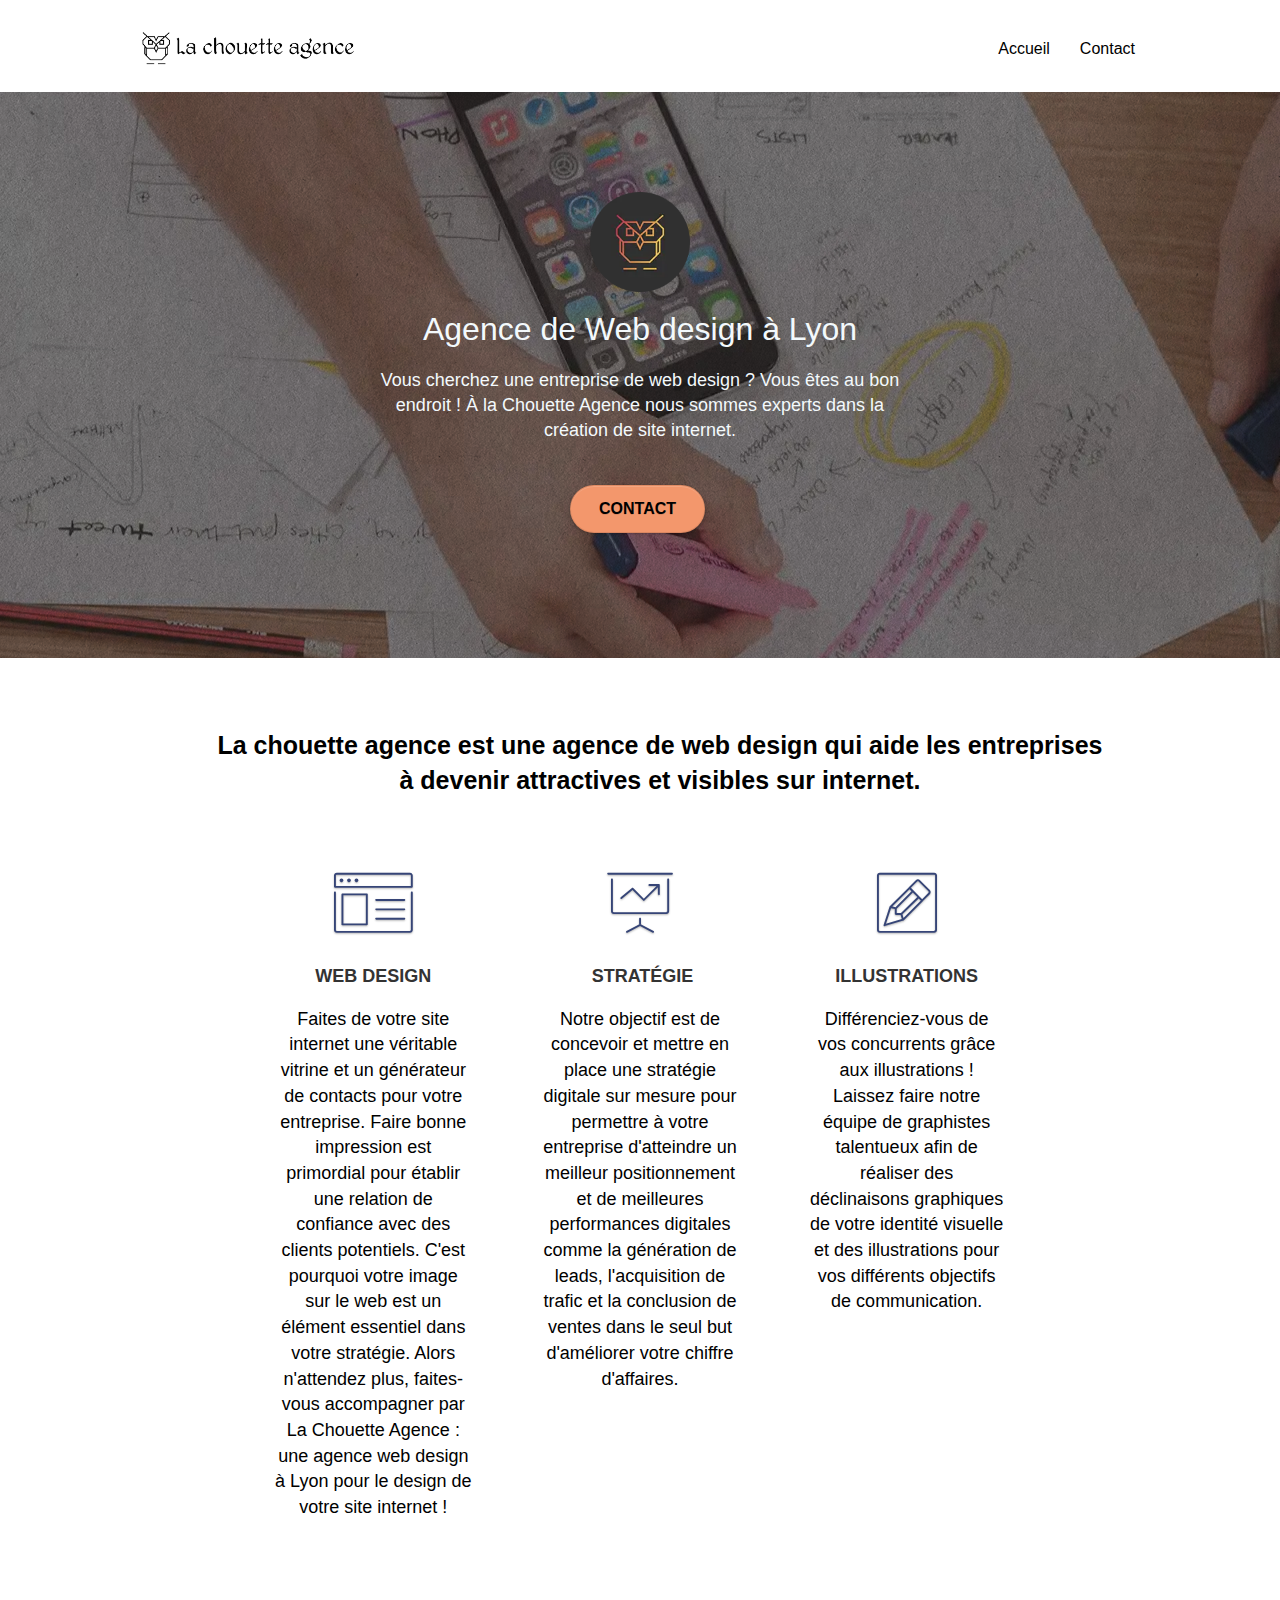
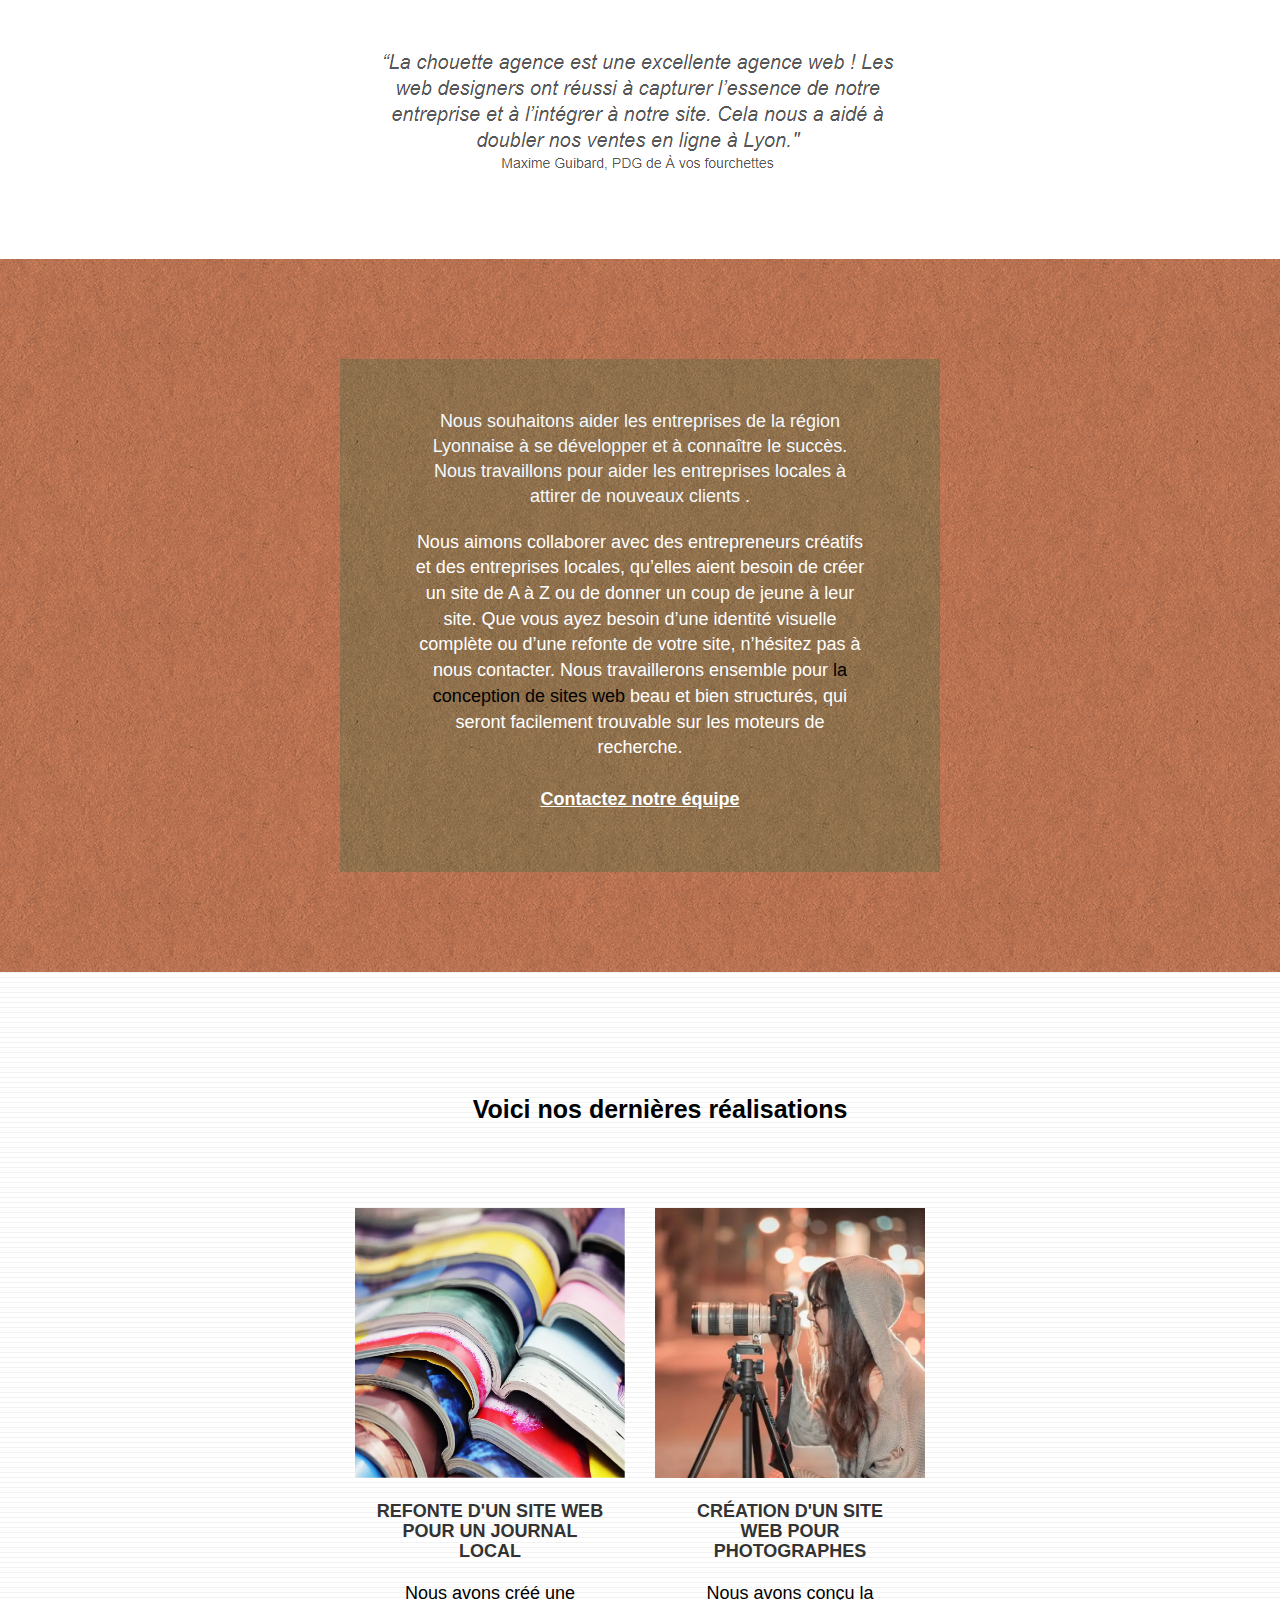
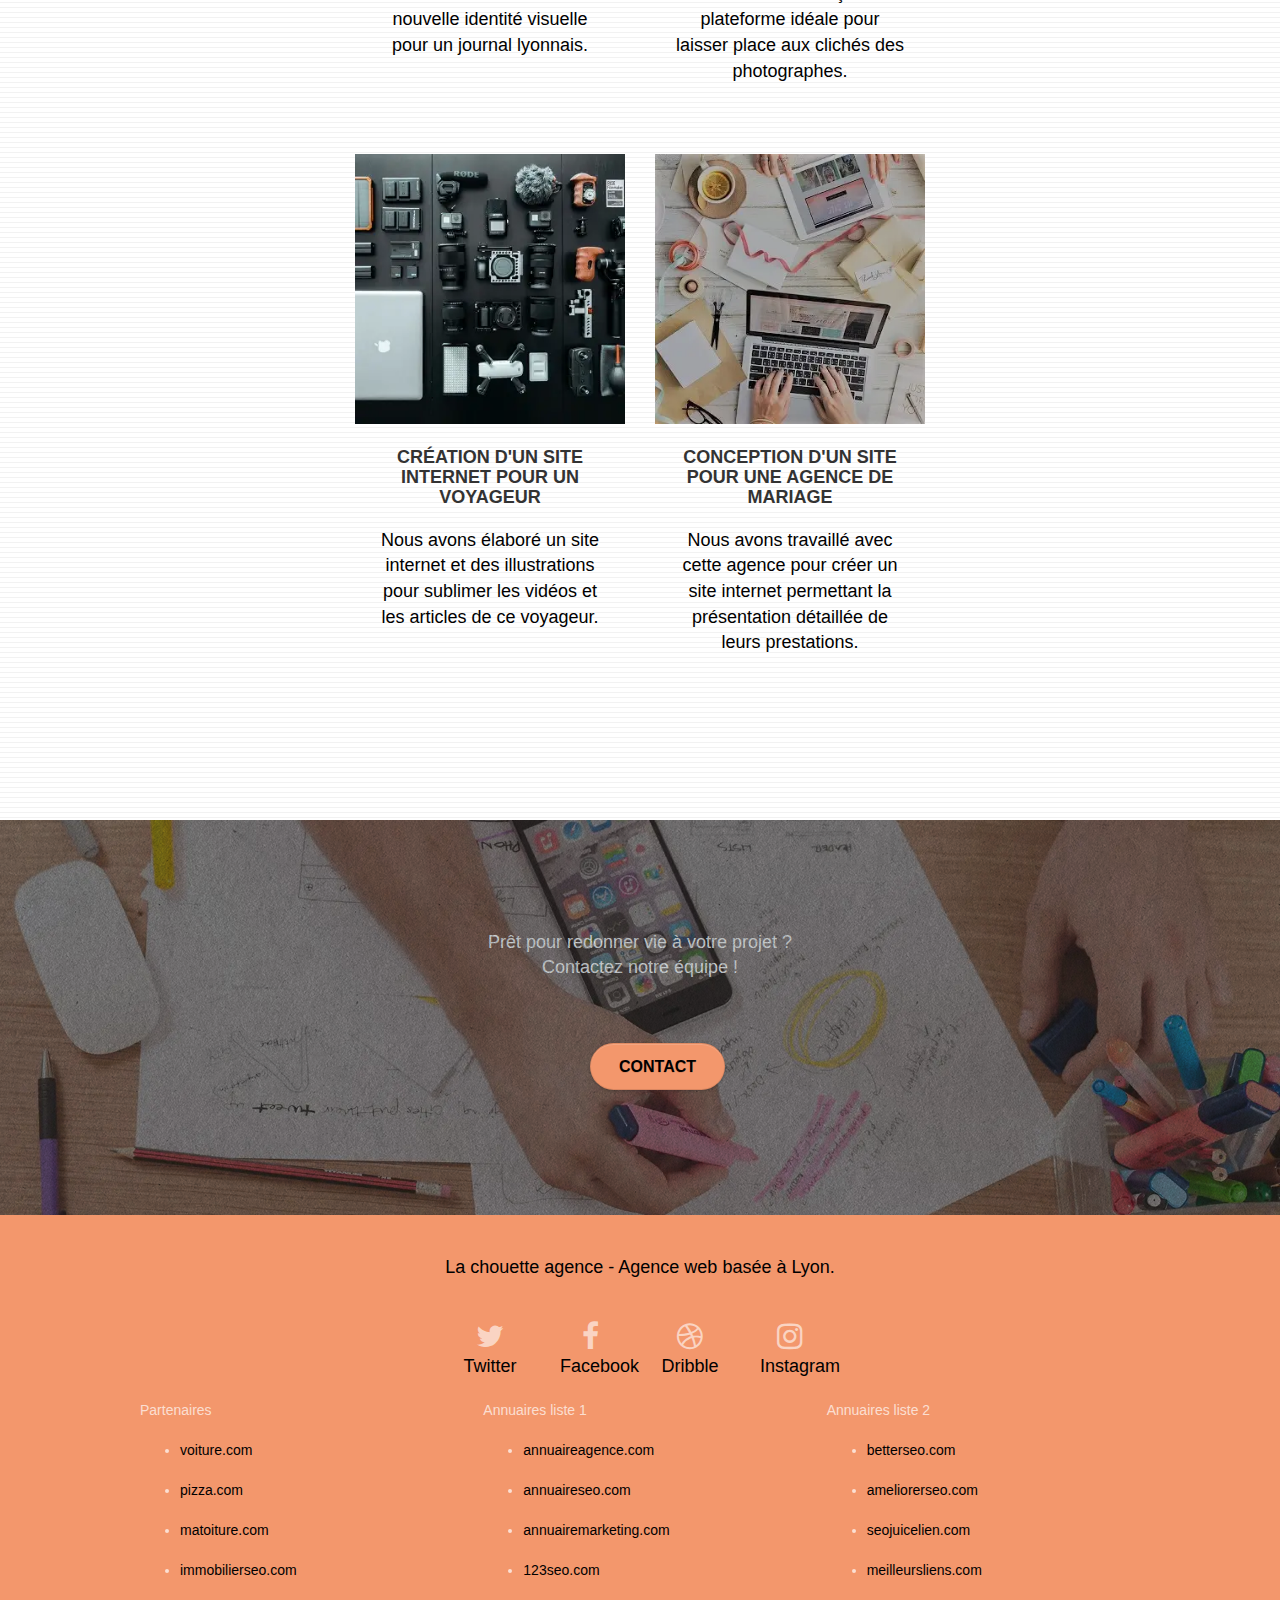
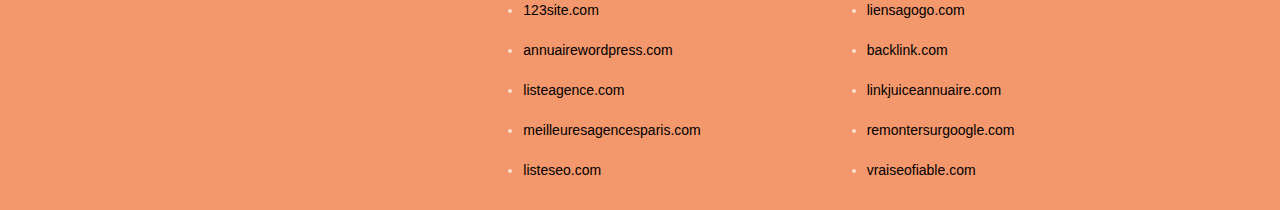
==== index.html @ 29c1f905 "changt attribut script" ====
<!doctype html>
<html lang="fr">
<head>
    <meta charset="utf-8">
    <meta name="keywords" content="seo, google, site web, site internet, agence design paris, agence design, agence design,agence design,agence design,agence design,agence design,agence design,agence design,agence design">
    <meta name="robots" content="index, follow"/>
    <meta name="viewport" content="width=device-width, initial-scale=1.0, viewport-fit=cover">
    <link rel="shortcut icon" type="image/png" href="favicon.jpg">
    
	<link rel="stylesheet" type="text/css" href="./css/bootstrap.min.css">
	<link rel="stylesheet" type="text/css" href="style.css">
	<link rel="stylesheet" type="text/css" href="./css/font-awesome.min.css">
	<link rel="stylesheet" type="text/css" href="./css/et-line.min.css">
	
    

	
	<script async src="./js/blocs.js"></script>
	<script async src="./js/jquery.touchSwipe.js" defer></script>
	

    <title>Entreprise web design Lyon : création de site internet et de stratégie digitale</title>
	<meta name="description" content="Agence web design à Lyon spécialiste de la création de site internet et de la stratégie digitale">

    
<!-- Analytics -->
 
<!-- Analytics END -->
    
</head>
<body>
<!-- Principal conteneur -->
<div class="page-container">
    
<!-- bloc-0 -->
<div class="bloc bgc-white l-bloc " id="bloc-0">
	<div class="container bloc-sm">

		<nav class="navbar row">
			<div class="navbar-header">
				
				<a class="navbar-brand" href="index.html"><img src="img/la-chouette-agence.webp" alt="paris web design logo agence web meilleure agence" height="40" /></a>
				
				<button id="nav-toggle" type="button" class="ui-navbar-toggle navbar-toggle" data-toggle="collapse" data-target=".navbar-1">
					<span class="sr-only">Toggle navigation</span><span class="icon-bar"></span><span class="icon-bar"></span><span class="icon-bar"></span>
				</button>
			</div>
			<div class="collapse navbar-collapse navbar-1 special-dropdown-nav">
				<ul class="site-navigation nav navbar-nav">
					<li>
						<a href="index.html">Accueil</a>
					</li>
					<li>
					</li>
					<li>
						<a href="page2.html">Contact</a>
					</li>
				</ul>
			</div>
		</nav>
	</div>
</div>
<!-- bloc-0 END -->

<!-- bloc-1-presentation -->
<div class="bloc bgc-dark-slate-blue bg-banniere d-bloc bg-t-edge bloc-bg-texture texture-paper b-parallax" id="bloc-1-hero">
	<div class="container bloc-lg">
		<div class="row tight-width-whitespace">
			<div class="col-sm-12">
				<img src="img/logo.webp" class="center-block image-resize-mode" width="100" alt="La chouette agence, agence web paris, création logo paris" />
				<h1 class="text-center hero-bloc-text tc-white ">
					Agence de Web design à Lyon
				</h1>
				<h2 class="mg-md text-center tc-white">Vous cherchez une entreprise de web design ? Vous êtes au bon endroit ! À la Chouette Agence nous sommes experts dans la création de site internet.</h2>
				<div class="text-center">
					<a href="page2.html" class="btn btn-lg btn-clean btn-rd cta-hero btn-atomic-tangerine" id="cta-hero">Contact</a>
				</div>
			</div>
		</div>
	</div>
</div>
<!-- bloc-1-presentation END -->

<!-- bloc-2-services -->
<div class="bloc bgc-white l-bloc" id="bloc-2-services">
	<div class="container bloc-md">
		<div class="row">
			<div class="col-sm-12 text-center">
				<p class="row-text-center">
					La chouette agence est une agence de web design qui aide les entreprises <br> à devenir attractives et visibles sur internet.</br>
				</p>
			</div>
		</div>
		<div class="row voffset-lg med-width-whitespace">
			<div class="col-sm-4">
				<div class="text-center">
					<span class="et-icon-browser sm-shadow icon-dark-slate-blue icons icon-lg"></span>
				</div>
				<h3 class="mg-md text-center">
					Web design
				</h3>
				<p class="text-center ">
					Faites de votre site internet une véritable vitrine et un générateur de contacts pour votre entreprise. Faire bonne impression est primordial pour établir une relation de confiance avec des clients potentiels. C'est pourquoi votre image sur le web est un élément essentiel dans votre stratégie. Alors n'attendez plus, faites-vous accompagner par La Chouette Agence : une agence web design à Lyon pour le design de votre site internet !
				</p>
			</div>
			<div class="col-sm-4">
				<div class="text-center">
					<span class="et-icon-presentation sm-shadow icon-dark-slate-blue icons icon-lg"></span>
				</div>
				<h3 class="mg-md text-center">
					&nbsp;Stratégie
				</h3>
				<p class="text-center ">
				Notre objectif est de concevoir et mettre en place une stratégie digitale sur mesure pour permettre à votre entreprise d'atteindre un meilleur positionnement et de meilleures performances digitales  comme la génération de leads, l'acquisition de trafic et la conclusion de ventes dans le seul but d'améliorer votre chiffre d'affaires.<br>
				</p>
			</div>
			<div class="col-sm-4">
				<div class="text-center">
					<span class="et-icon-edit sm-shadow icon-dark-slate-blue icons icon-lg"></span>
				</div>
				<h3 class="mg-md text-center">
					Illustrations
				</h3>
				<p class="text-center ">
					Différenciez-vous de vos concurrents grâce aux illustrations ! Laissez faire notre équipe de graphistes talentueux afin de réaliser des déclinaisons graphiques de votre identité visuelle et des illustrations pour vos différents objectifs de communication.
				</p>
			</div>
		</div>
		<div class="row voffset-lg voffset">
			<div class="col-xs-12 col-md-8 col-md-offset-2 text-center">
				<img alt="agence web, agence web paris, web design paris, stratégie web" src="img/citation.png" />

			</div>
		</div>
	</div>
</div>
<!-- bloc-2-services END -->

<!-- bloc-3-what-i-do -->
<div class="bloc tc-white bgc-atomic-tangerine bg-presentation d-bloc bloc-bg-texture texture-paper b-parallax" id="bloc-3-what-i-do">
	<div class="container bloc-lg">
		<div class="row tight-width-whitespace black-background">
			<div class="col-sm-12">
				<h2 class="mg-md text-center tc-white">
					Nous souhaitons aider les entreprises de la région Lyonnaise à se développer et à connaître le succès. Nous travaillons pour aider les entreprises locales à attirer de nouveaux clients .<br>
				</h2>
				<p class="text-center white">
					Nous aimons collaborer avec des entrepreneurs créatifs et des entreprises locales, qu’elles aient besoin de créer un site de A à Z ou de donner un coup de jeune à leur site. Que vous ayez besoin d’une identité visuelle complète ou d’une refonte de votre site, n’hésitez pas à nous contacter. Nous travaillerons ensemble pour <a href="https://fr.wikipedia.org/wiki/Conception_de_site_web">la conception de sites web</a> beau et bien structurés, qui seront facilement trouvable sur les moteurs de recherche. <br><br><a class="ltc-white bold-link" href="page2.html">Contactez notre équipe</a><br>
				</p>
			</div>
		</div>
	</div>
</div>
<!-- bloc-3-what-i-do END -->

<!-- bloc-4-portfolio -->
<div class="bloc bgc-white bg-lines-h2-bg bg-repeat l-bloc" id="bloc-4-portfolio">
	<div class="container bloc-lg">
		<div class="row">
			<div class="col-sm-12 text-center">
				
				<p class="row-text-center">
					Voici nos dernières réalisations
				</p>
			</div>
		</div>
		<div class="row tight-width-whitespace portfolio-row">
			<div class="col-sm-6">
				<a href="#" data-lightbox="img/1.webp" data-gallery-id="gallery-1" data-caption="Refonte d'un site web pour un journal local" data-frame="snapshot-lb"><img src="img/1.webp" alt="paris web design logo agence web meilleure agence et refonte site web journal" class="img-responsive portfolio-thumb" /></a>
				<h3 class="mg-md text-center">
					Refonte d'un site web pour un journal local
				</h3>
				<p class="text-center">
					Nous avons créé une nouvelle identité visuelle pour un journal lyonnais.
				</p>
			</div>
			<div class="col-sm-6">
				<a href="#" data-lightbox="img/2.webp" data-gallery-id="gallery-1" data-caption="Création d'un site web pour photographes" data-frame="snapshot-lb"><img src="img/2.webp" class="img-responsive portfolio-thumb" alt="paris web design logo agence web meilleure agence, Création d'un site web pour photographes" /></a>
				<h3 class="mg-md text-center">
					Création d'un site web pour photographes
				</h3>
				<p class="text-center">
					Nous avons conçu la plateforme idéale pour laisser place aux clichés des photographes.
				</p>
			</div>
		</div>
		<div class="row tight-width-whitespace portfolio-row">
			<div class="col-sm-6">
				<a href="#" data-lightbox="img/3.webp" data-gallery-id="gallery-1" data-caption="Création d'un site internet pour un voyageur" data-frame="snapshot-lb"><img src="img/3.webp" class="img-responsive portfolio-thumb" alt="paris web design logo agence web meilleure agence, Création d'un site web pour voyageur"/></a>
				<h3 class="mg-md text-center">
					Création d'un site internet pour un voyageur
				</h3>
				<p class="text-center">
					Nous avons élaboré un site internet et des illustrations pour sublimer les vidéos et les articles de ce voyageur.
				</p>
			</div>
			<div class="col-sm-6">
				<a href="#" data-lightbox="img/4.webp" data-gallery-id="gallery-1" data-caption="Conception d'un site pour une agence de mariage" data-frame="snapshot-lb"><img src="img/4.webp" class="img-responsive portfolio-thumb" alt="paris web design logo agence web meilleure agence, Création d'un site web pour agence de mariage" /></a>
				<h3 class="mg-md text-center">
					Conception d'un site pour une agence de mariage
				</h3>
				<p class="text-center">
					Nous avons travaillé avec cette agence pour créer un site internet permettant la présentation détaillée de leurs prestations.
				</p>
			</div>
		</div>
	</div>
</div>
<!-- bloc-4-portfolio END -->

<!-- bloc-5-cta -->
<div class="bloc bgc-dark-slate-blue bg-banniere d-bloc bloc-bg-texture texture-paper" id="bloc-5-cta">
	<div class="container bloc-lg">
		<div class="row">
			<h2 class="mg-md text-center tc-white">
				Prêt pour redonner vie à votre projet ?<br>Contactez notre équipe !
			</h2>
			<div class="col-sm-12 text-center">
				<a href="page2.html" class="btn btn-atomic-tangerine btn-clean btn-rd btn-lg cta-hero">Contact</a>
			</div>
		</div>
	</div>
</div>
<!-- bloc-5-cta END -->

<!-- Footer - bloc-8 -->
<div class="bloc bgc-atomic-tangerine d-bloc" id="bloc-8">
	<div class="container bloc-sm">
		<div class="row">
			<div class="col-sm-12">
				<p class="text-center">
					La chouette agence - Agence web basée à Lyon.<br>
				</p>
				<div class="row row-no-gutters social">
					<div class="col-sm-3">
						<div class="text-center">
							<a class="social" href="https://twitter.com/?lang=fr"><span class="fa fa-twitter icon-md"></span>Twitter</a>
						</div>
					</div>
					<div class="col-sm-3">
						<div class="text-center">
							<a class="social" style="color:#F3976C;" href="https://www.facebook.com/"><span class="fa fa-facebook icon-md"></span>Facebook</a>
						</div>
					</div>
					<div class="col-sm-3">
						<div class="text-center">
							<a class="social" style="color:#F3976C;" href="https://dribbble.com/"><span class="fa fa-dribbble icon-md"></span>Dribble</a>
						</div>
					</div>
					<div class="col-sm-3">
						<div class="text-center">
							<a class="social" style="color:#F3976C;" href="https://www.instagram.com/"><span class="fa fa-instagram icon-md"></span>Instagram</a>
						</div>
					</div>
					
				</div>
				<div class="row">
					<div class="col-sm-4">
						Partenaires
							<ul>
								<li><a href="voiture.com">voiture.com</a></li>
								<li><a href="pizza.com">pizza.com</a></li>
								<li><a href="matoiture.com">matoiture.com</a></li>
								<li><a href="immobilierseo.com">immobilierseo.com</a></li>
							</ul>		
					</div>
					<div class="col-sm-4">
						Annuaires liste 1
						<ul>
							<li><a href="annuaireagence.com">annuaireagence.com</a></li>
							<li><a href="annuaireseo.com">annuaireseo.com</a></li>
							<li><a href="annuairemarketing.com">annuairemarketing.com</a></li>
							<li><a href="123seoture.com">123seo.com</a></li>
							<li><a href="123site.com">123site.com</a></li>
							<li><a href="annuairewordpress.com">annuairewordpress.com</a></li>
							<li><a href="listeagence.com">listeagence.com</a></li>
							<li><a href="meilleuresagencesparis.com">meilleuresagencesparis.com</a></li>
							<li><a href="listeseo.com">listeseo.com</a></li>
						</ul>
					</div>
					<div class="col-sm-4">
						Annuaires liste 2
						<ul>
							<li><a href="betterseo.com">betterseo.com</a></li>
							<li><a href="ameliorerseo.com">ameliorerseo.com</a></li>
							<li><a href="seojuicelien.com">seojuicelien.com</a></li>
							<li><a href="meilleursliens.com">meilleursliens.com</a></li>
							<li><a href="liensagogo.com">liensagogo.com</a></li>
							<li><a href="backlink.com">backlink.com</a></li>
							<li><a href="linkjuiceannuaire.com">linkjuiceannuaire.com</a></li>
							<li><a href="remontersurgoogle.com">remontersurgoogle.com</a></li>
							<li><a href="vraiseofiable.com">vraiseofiable.com</a></li>
						</ul>
					</div>
				</div>
			</div>
		</div>
	</div>
</div>
<!-- Footer - bloc-8 END -->

</div>
<!-- Principal conteneur END -->
    

</body>
</html>
---- style.css ----
body {
    margin: 0;
    padding: 0;
    background: #FFF;
    overflow-x: hidden;
    -webkit-font-smoothing: antialiased;
    -moz-osx-font-smoothing: grayscale;
}

a,
button {
    transition: all .3s ease-in-out;
    outline: none!important;
}

a:hover {
    text-decoration: none;
    cursor: pointer;
}

#page-loading-blocs-notifaction {
    position: fixed;
    top: 0;
    bottom: 0;
    width: 100%;
    z-index: 100000;
    background: #FFFFFF url("img/pageload-spinner.gif") no-repeat center center;
}

.bloc {
    width: 100%;
    clear: both;
    background: 50% 50% no-repeat;
    padding: 0 50px;
    -webkit-background-size: cover;
    -moz-background-size: cover;
    -o-background-size: cover;
    background-size: cover;
    position: relative;
}

.bloc .container {
    padding-left: 0;
    padding-right: 0;
}

.bloc-lg {
    padding: 100px 50px;
}

.bloc-md {
    padding: 50px;
}

.bloc-sm {
    padding: 20px 50px;
}

.row-text-center{
    font-size: 25px;
    font-weight: 700;
}

.bg-center,
.bg-l-edge,
.bg-r-edge,
.bg-t-edge,
.bg-b-edge,
.bg-tl-edge,
.bg-bl-edge,
.bg-tr-edge,
.bg-br-edge,
.bg-repeat {
    -webkit-background-size: auto!important;
    -moz-background-size: auto!important;
    -o-background-size: auto!important;
    background-size: auto!important;
}

.bg-repeat {
    background: repeat;
}

.bg-t-edge {
    background: top no-repeat;
}

.bloc-bg-texture::before {
    content: "";
    background-size: 2px 2px;
    position: absolute;
    top: 0;
    bottom: 0;
    left: 0;
    right: 0;
}

.texture-paper::before {
    background: url("img/texture-paper.webp");
    background-size: 280px 280px;
}

.b-parallax {
    background-attachment: fixed;
}

.d-bloc {
    color: rgba(255, 255, 255, .7);
}

.d-bloc button:hover {
    color: rgba(255, 255, 255, .9);
}

.d-bloc .icon-round,
.d-bloc .icon-square,
.d-bloc .icon-rounded,
.d-bloc .icon-semi-rounded-a,
.d-bloc .icon-semi-rounded-b {
    border-color: rgba(255, 255, 255, .9);
}

.d-bloc .divider-h span {
    border-color: rgba(255, 255, 255, .2);
}

.d-bloc .a-btn,
.d-bloc .navbar a,
.d-bloc .navbar-brand,
.d-bloc a .icon-sm,
.d-bloc a .icon-md,
.d-bloc a .icon-lg,
.d-bloc a .icon-xl,
.d-bloc h1 a,
.d-bloc h2 a,
.d-bloc h3 a,
.d-bloc h4 a,
.d-bloc h5 a,
.d-bloc h6 a,
.d-bloc p a {
    color: rgba(255, 255, 255, .6);
}

.d-bloc .a-btn:hover,
.d-bloc .navbar a:hover,
.d-bloc .navbar-brand:hover,
.d-bloc a:hover .icon-sm,
.d-bloc a:hover .icon-md,
.d-bloc a:hover .icon-lg,
.d-bloc a:hover .icon-xl,
.d-bloc h1 a:hover,
.d-bloc h2 a:hover,
.d-bloc h3 a:hover,
.d-bloc h4 a:hover,
.d-bloc h5 a:hover,
.d-bloc h6 a:hover,
.d-bloc p a:hover {
    color: rgba(255, 255, 255, 1);
}

.d-bloc .navbar-toggle .icon-bar {
    background: rgba(255, 255, 255, 1);
}

.d-bloc .btn-wire,
.d-bloc .btn-wire:hover {
    color: rgba(255, 255, 255, 1);
    border-color: rgba(255, 255, 255, 1);
}

.d-bloc .panel {
    color: rgba(0, 0, 0, .5);
}

.d-bloc .panel button:hover {
    color: rgba(0, 0, 0, .7);
}

.d-bloc .panel icon {
    border-color: rgba(0, 0, 0, .7);
}

.d-bloc .panel .divider-h span {
    border-color: rgba(0, 0, 0, .1);
}

.d-bloc .panel .a-btn {
    color: rgba(0, 0, 0, .6);
}

.d-bloc .panel .a-btn:hover {
    color: rgba(0, 0, 0, 1);
}

.d-bloc .panel .btn-wire,
.d-bloc .panel .btn-wire:hover {
    color: rgba(0, 0, 0, .7);
    border-color: rgba(0, 0, 0, .3);
}

.d-bloc .panel,
.l-bloc {
    color: rgba(0, 0, 0, .5);
}

.d-bloc .panel button:hover,
.l-bloc button:hover {
    color: rgba(0, 0, 0, .7);
}

.l-bloc .icon-round,
.l-bloc .icon-square,
.l-bloc .icon-rounded,
.l-bloc .icon-semi-rounded-a,
.l-bloc .icon-semi-rounded-b {
    border-color: rgba(0, 0, 0, .7);
}

.d-bloc .panel .divider-h span,
.l-bloc .divider-h span {
    border-color: rgba(0, 0, 0, .1);
}

.d-bloc .panel .a-btn,
.l-bloc .a-btn,
.l-bloc .navbar a,
.l-bloc .navbar-brand,
.l-bloc a .icon-sm,
.l-bloc a .icon-md,
.l-bloc a .icon-lg,
.l-bloc a .icon-xl,
.l-bloc h1 a,
.l-bloc h2 a,
.l-bloc h3 a,
.l-bloc h4 a,
.l-bloc h5 a,
.l-bloc h6 a,
.l-bloc p a {
    color: rgba(0, 0, 0, .6);
}

.d-bloc .panel .a-btn:hover,
.l-bloc .a-btn:hover,
.l-bloc .navbar a:hover,
.l-bloc .navbar-brand:hover,
.l-bloc a:hover .icon-sm,
.l-bloc a:hover .icon-md,
.l-bloc a:hover .icon-lg,
.l-bloc a:hover .icon-xl,
.l-bloc h1 a:hover,
.l-bloc h2 a:hover,
.l-bloc h3 a:hover,
.l-bloc h4 a:hover,
.l-bloc h5 a:hover,
.l-bloc h6 a:hover,
.l-bloc p a:hover {
    color: rgba(0, 0, 0, 1);
}

.l-bloc .navbar-toggle .icon-bar {
    color: rgba(0, 0, 0, .6);
}

.d-bloc .panel .btn-wire,
.d-bloc .panel .btn-wire:hover,
.l-bloc .btn-wire,
.l-bloc .btn-wire:hover {
    color: rgba(0, 0, 0, .7);
    border-color: rgba(0, 0, 0, .3);
}

.voffset {
    margin-top: 30px;
}

.voffset-lg {
    margin-top: 80px;
}

.row-no-gutters {
    margin-right: 0;
    margin-left: 0;
}

.row.row-no-gutters > [class^="col-"],
.row.row-no-gutters > [class*=" col-"] {
    padding-right: 0;
    padding-left: 0;
}

#bloc-1-hero h1 {
    font-size: 32px;
}

.navbar {
    margin-bottom: 0;
    z-index: 1;
}

.navbar-brand {
    height: auto;
    padding: 3px 15px;
    font-size: 25px;
    font-weight: normal;
    font-weight: 600;
    line-height: 44px;
}

.navbar-brand img {
    max-height: 200px;
    margin: 0 5px 0 0;
    display: inline;
}

.navbar-brand img[src$=svg] {
    min-width: 100px;
}

.nav-center .navbar-brand img {
    margin: 0;
}

.navbar .nav {
    padding-top: 2px;
    margin-right: -16px;
    float: right;
    z-index: 1;
}

.nav > li {
    float: left;
    margin-top: 4px;
    font-size: 16px;
}

.navbar-nav .open .dropdown-menu > li > a {
    text-align: inherit;
}

.nav > li a:hover,
.nav > li a:focus {
    background: transparent;
}

.navbar-toggle {
    margin: 10px 10px 0 0;
    border: 0px;
}

.navbar-toggle:hover {
    background: transparent!important;
}

.navbar-toggle .icon-bar {
    background-color: rgba(0, 0, 0, .5);
    width: 26px;
}

.nav-invert .navbar .nav {
    float: left;
}

.nav-invert .navbar-header,
.nav-invert .navbar-brand {
    float: right;
    position: relative;
    z-index: 2;
}

@media (min-width: 768px) {
    .site-navigation {
        position: absolute;
        top: 50%;
        right: 20px;
        transform: translate(0, -50%);
        -webkit-transform: translateY(-50%);
    }
    .nav > li .dropdown-menu a,
    .nav > li .dropdown-menu a:hover {
        color: #484848;
    }
    .nav-invert .site-navigation {
        left: 0;
        right: 0;
    }
    .nav-center {
        text-align: center;
    }
    .nav-center .navbar-header {
        width: 100%;
    }
    .nav-center .navbar-header,
    .nav-center .navbar-brand,
    .nav-center .nav > li {
        float: none;
        display: inline-block;
    }
    .nav-center .site-navigation {
        position: relative;
        width: 100%;
        right: 0;
        margin-right: 0px;
        margin-top: 20px;
    }
    .nav-center.mini-nav .navbar-toggle {
        float: none;
        margin: 10px auto 0;
    }
}

.nav > li > .dropdown a {
    background: none!important;
    display: block;
    padding: 14px 15px;
}

nav .caret {
    margin: 0 5px;
}

.dropdown-menu .dropdown-menu {
    top: -8px;
    left: 100%;
}

.dropdown-menu .dropmenu-flow-right {
    top: 100%;
    left: 0;
    margin-left: -1px;
    border-top-left-radius: 0;
    border-top-right-radius: 0;
}

.dropdown-menu .dropdown span {
    border: 4px solid black;
    border-top-color: transparent;
    border-right-color: transparent;
    border-bottom-color: transparent;
    margin: 6px -5px 0 0!important;
    float: right;
}

.mg-md {
    margin-top: 10px;
    margin-bottom: 20px;
}

.mg-lg {
    margin-top: 10px;
    margin-bottom: 40px;
}

.btn {
    margin: 0 5px 5px 0;
}

.btn.pull-right {
    margin: 0 0 5px 5px;
}

.btn-d,
.btn-d:hover,
.btn-d:focus {
    color: #FFF;
    background: rgba(0, 0, 0, .3);
}

button {
    outline: none!important;
}

.btn-rd {
    border-radius: 40px;
}

.btn-clean {
    border: 1px solid rgba(0, 0, 0, .08);
    border-bottom-color: rgba(0, 0, 0, .1);
    text-shadow: 0 1px 0 rgba(0, 0, 1, .1);
    box-shadow: 0 1px 3px rgba(0, 0, 1, .25), inset 0 1px 0 0 rgba(255, 255, 255, .15);
}

.icon-md {
    font-size: 30px!important;
}

.icon-lg {
    font-size: 60px!important;
}

.sm-shadow {
    text-shadow: 0 1px 2px rgba(0, 0, 0, .3);
}

.panel-sq,
.panel-sq .panel-heading,
.panel-sq .panel-footer {
    border-radius: 0;
}

.panel-rd {
    border-radius: 30px;
}

.panel-rd .panel-heading {
    border-radius: 29px 29px 0 0;
}

.panel-rd .panel-footer {
    border-radius: 0 0 29px 29px;
}

.form-control {
    border-color: rgba(0, 0, 0, .1);
    box-shadow: none;
}

.scrollToTop {
    width: 40px;
    height: 40px;
    position: fixed;
    bottom: 20px;
    right: 20px;
    opacity: 0;
    z-index: 500;
    transition: all .3s ease-in-out;
}

.scrollToTop span {
    margin-top: 6px;
}

.showScrollTop {
    font-size: 14px;
    opacity: 1;
}

a[data-lightbox] {
    position: relative;
    display: block;
    text-align: center;
}

a[data-lightbox]:hover::before {
    content: "+";
    font-family: "HelveticaNeue-Light", "Helvetica Neue Light", "Helvetica Neue", Helvetica, Arial;
    font-size: 32px;
    width: 50px;
    height: 50px;
    margin-left: -25px;
    border-radius: 50%;
    background: rgba(0, 0, 0, .6);
    color: #FFF;
    font-weight: 100;
    z-index: 1;
    position: absolute;
    top: 50%;
    transform: translateY(-50%);
    -webkit-transform: translateY(-50%);
}

a[data-lightbox]:hover img {
    opacity: 0.6;
    -webkit-animation-fill-mode: none;
    animation-fill-mode: none;
}

#lightbox-modal {
    display: flex;
    align-items: center;
}

#lightbox-modal .modal-dialog {
    width: 90%;
    max-width: 900px;
    margin: 0 auto 0;
}

#lightbox-modal .modal-dialog img {
    max-height: 90vh;
    margin: 0 auto;
}

.lightbox-caption {
    padding: 20px;
    color: #FFF;
    background: rgba(0, 0, 0, .5);
    position: absolute;
    left: 15px;
    right: 15px;
    bottom: 5px;
}

.close-lightbox {
    color: #FFF;
    font-size: 30px;
    position: absolute;
    top: 20px;
    right: 20px;
    z-index: 20;
    background: rgba(0, 0, 0, .5);
    border: none;
    line-height: 30px;
    padding: 0 9px 5px;
    opacity: 0.3;
}

.close-lightbox:hover,
.next-lightbox:hover,
.prev-lightbox:hover {
    opacity: 1.0;
    color: #FFF;
}

.next-lightbox,
.prev-lightbox {
    font-size: 20px;
    color: rgba(255, 255, 255, .9);
    background: rgba(0, 0, 0, .5);
    transition: all .2s ease-in-out;
    position: absolute;
    top: 45%;
    z-index: 1;
    opacity: 0.4;
}

.next-lightbox {
    padding: 6px 8px 1px 13px;
    right: 25px;
}

.prev-lightbox {
    padding: 6px 13px 1px 10px;
    left: 25px;
}

.snapshot-lb .modal-body {
    padding-bottom: 45px;
}

.snapshot-lb .lightbox-caption {
    padding: 0;
    color: rgba(0, 0, 0, .5);
    background: none;
}

h1,
h2,
h3,
h4,
h5,
h6,
p,
label,
.btn,
a {
    font-family: "helvetica";
    font-weight: 400;
    color: #000000!important;
}

.container {
    max-width: 1000px;
}

.hero-bloc-text {
    font-size: 38px;
}

.hero-bloc-text-sub {
    font-size: 36px;
}

.statement-bloc-text {
    line-height: 26px;
    font-style: italic;
    font-size: 20px;
    text-align: center;
    font-weight: lighter;
    max-width: 520px;
    margin: auto auto auto auto;
}

p {
    font-size: 12px;
}

.tight-width-whitespace {
    max-width: 600px;
    margin: auto auto auto auto;
}

.h1 {
    font-size: 20px;
    font-family: "Open Sans";
}

.cta-hero {
    margin-top: 22px;
    color: #000000!important;
    text-transform: uppercase;
    padding: 12px 28px 12px 28px;
    font-size: 16px;
    font-weight: 700;
}

.social {
    max-width: 400px;
    margin: auto auto auto auto;
    
}

li {
    margin-top: 20px;
}

h2 {
    font-size: 22px;
    line-height: 1.4em;
}

h3 {
    font-size: 15px;
    text-transform: uppercase;
    font-weight: 700;
    color: #333333!important;
}

.med-width-whitespace {
    max-width: 800px;
    margin: auto auto auto auto;
    box-shadow: 0px 0px 0px #000000;
}

h1 {
    color: #333333!important;
}

h4 {
    color: #333333!important;
}

.icons {
    margin-bottom: 14px;
    margin-top: 24px;
}

.white {
    color: #FFFFFF!important;
   
}
.text-center{
    font-size: 18px;
}


.portfolio-thumb {
    margin-bottom: 24px;
}

.portfolio-row {
    margin-bottom: 44px;
    margin-top: 50px;
}

.avatar {
    box-shadow: 0px 4px 9px rgba(0, 0, 0, 0.3);
}

.black-background {
    background-color: rgba(165, 147, 99, 0.7);
    padding: 40px 40px 40px 40px;
}

.bold-link {
    font-weight: 900;
    text-decoration: underline!important;
}

.bgc-white {
    background-color: #FFFFFF;
}

.bgc-dark-slate-blue {
    background-color: #364577;
}

.bgc-atomic-tangerine {
    background-color: #F3976C;
}

.tc-white {
    color: #F3F9FC!important;
}

.btn-atomic-tangerine {
    background: #F3976C;
    color: #000000!important;
}

.btn-atomic-tangerine:hover {
    background: #F3F9FC!important;
    color: #FFFFFF!important;
}

.ltc-white {
    color: #FFFFFF!important;
}

.ltc-white:hover {
    color: #cccccc!important;
}

.ltc-atomic-tangerine {
    color: #F3B7A3!important;
}

.ltc-atomic-tangerine:hover {
    color: #F3B7A3!important;
}

.icon-dark-slate-blue {
    color: #364577!important;
    border-color: #364577!important;
}

.bg-dots-bg {
    background-image: url("img/dots-bg.png");
}

.bg-lines-h2-bg {
    background-image: url("img/lines-h2-bg.png");
}

.bg-banniere {
    background-image: url("img/la-chouette-agence-banniere.webp");
}

.bg-presentation {
    background-image: url("img/image-de-presentation.webp");
}

@media (max-width: 1024px) {
    .bloc {
        padding-left: 20px;
        padding-right: 20px;
    }
    .bloc.full-width-bloc,
    .bloc-tile-2.full-width-bloc .container,
    .bloc-tile-3.full-width-bloc .container,
    .bloc-tile-4.full-width-bloc .container {
        padding-left: 0;
        padding-right: 0;
    }
}

@media (max-width: 992px) and (min-width: 768px) {
    .navbar .nav {
        max-width: 80%
    }
    .nav-center.navbar .nav {
        max-width: 100%
    }
}

@media only screen and (min-device-width: 768px) and (max-device-width: 1024px) and (orientation: landscape) {
    .b-parallax {
        background-attachment: scroll;
    }
}

@media only screen and (min-device-width: 1024px) and (max-device-width: 1366px) and (-webkit-min-device-pixel-ratio: 1.5) {
    .b-parallax {
        background-attachment: scroll;
    }
}

@media (max-width: 991px) {
    .container {
        width: 100%;
    }
    .b-parallax {
        background-attachment: scroll;
    }
    .page-container,
    #hero-bloc {
        overflow-x: hidden;
        position: relative;
    }
    .bloc {
        padding-left: constant(safe-area-inset-left);
        padding-right: constant(safe-area-inset-right);
    }
    .bloc-group,
    .bloc-group .bloc {
        display: block;
        width: 100%;
    }
    .bloc-fill-screen .fill-bloc-top-edge,
    .bloc-fill-screen .fill-bloc-bottom-edge {
        padding: 0 20px;
        padding-left: constant(safe-area-inset-left);
        padding-right: constant(safe-area-inset-right);
    }
}

@media (max-width: 767px) {
    .page-container {
        overflow-x: hidden;
        position: relative;
    }
    h1,
    h2,
    h3,
    h4,
    h5,
    h6,
    p,
    #disqus_thread {
        padding-left: 10px!important;
        padding-right: 10px!important;
    }
    .b-parallax {
        background-attachment: scroll;
    }
    .navbar .nav {
        padding-top: 0;
        border-top: 1px solid rgba(0, 0, 0, .2);
        float: none!important;
    }
    .navbar.row {
        margin-left: 0;
        margin-right: 0;
    }
    .site-navigation {
        position: inherit;
        transform: none;
        -webkit-transform: none;
        -ms-transform: none;
    }
    .nav > li {
        margin-top: 0;
        border-bottom: 1px solid rgba(0, 0, 0, .1);
        background: rgba(0, 0, 0, .05);
        text-align: left;
        padding-left: 15px;
        width: 100%;
    }
    .nav > li:hover {
        background: rgba(0, 0, 0, .08);
    }
    .dropdown .dropdown a .caret {
        float: none;
        margin: 5px 0 0 10px!important;
        border: 4px solid black;
        border-bottom-color: transparent;
        border-right-color: transparent;
        border-left-color: transparent;
    }
    #hero-bloc .navbar .nav {
        background: rgba(0, 0, 0, .8);
    }
    #hero-bloc .navbar .nav a {
        color: rgba(255, 255, 255, .6);
    }
    .hero {
        padding: 50px 0;
    }
    .hero-nav {
        left: -1px;
        right: -1px;
    }
    .navbar-collapse {
        padding: 0;
        overflow-x: hidden;
        -webkit-box-shadow: none;
        box-shadow: none;
    }
    .navbar-brand img {
        max-height: 40px;
        width: auto;
    }
    .nav-invert .navbar-header {
        float: none;
        width: 100%;
    }
    .nav-invert .navbar-toggle {
        float: left;
        margin-left: 10px;
    }
    .bloc {
        padding-left: 0;
        padding-right: 0;
    }
    .bloc-xxl,
    .bloc-xl,
    .bloc-lg {
        padding: 40px 0;
    }
    .bloc-sm,
    .bloc-md {
        padding-left: 0;
        padding-right: 0;
    }
    .bloc-tile-2 .container,
    .bloc-tile-3 .container,
    .bloc-tile-4 .container,
    .bloc-fill-screen .fill-bloc-top-edge,
    .bloc-fill-screen .fill-bloc-bottom-edge {
        padding-left: 0;
        padding-right: 0;
    }
    .a-block {
        padding: 0 10px;
    }
    .btn-dwn {
        display: none;
    }
    .voffset {
        margin-top: 5px;
    }
    .voffset-md {
        margin-top: 20px;
    }
    .voffset-lg {
        margin-top: 30px;
    }
    form {
        padding: 5px;
    }
    .close-lightbox {
        display: inline-block;
    }
    .blocsapp-device-iphone5 {
        background-size: 216px 425px;
        padding-top: 60px;
        width: 216px;
        height: 425px;
    }
    .blocsapp-device-iphone5 img {
        width: 180px;
        height: 320px;
    }
}

@media (max-width: 400px) {
    .bloc {
        padding-left: 0;
        padding-right: 0;
    }
}

@media (max-width: 767px) {
    .bloc-mob-center-text {
        text-align: center;
    }
}
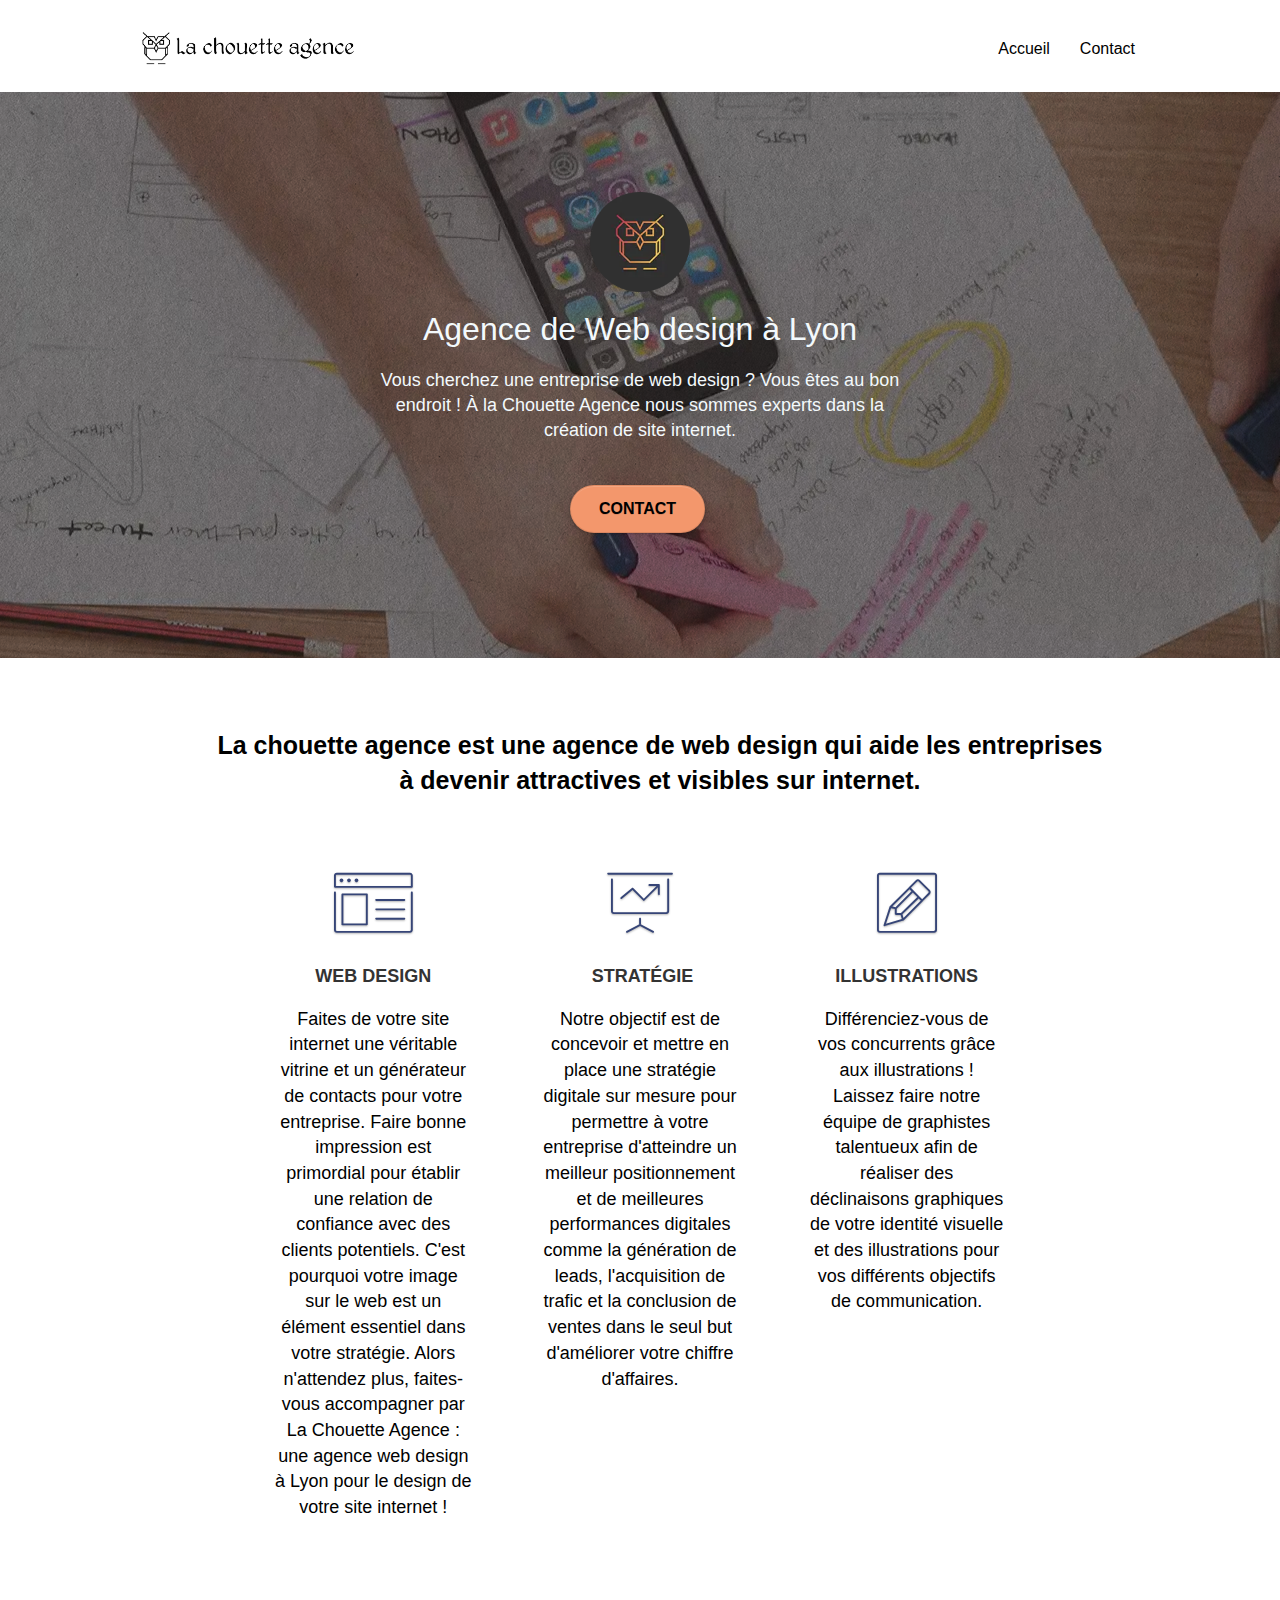
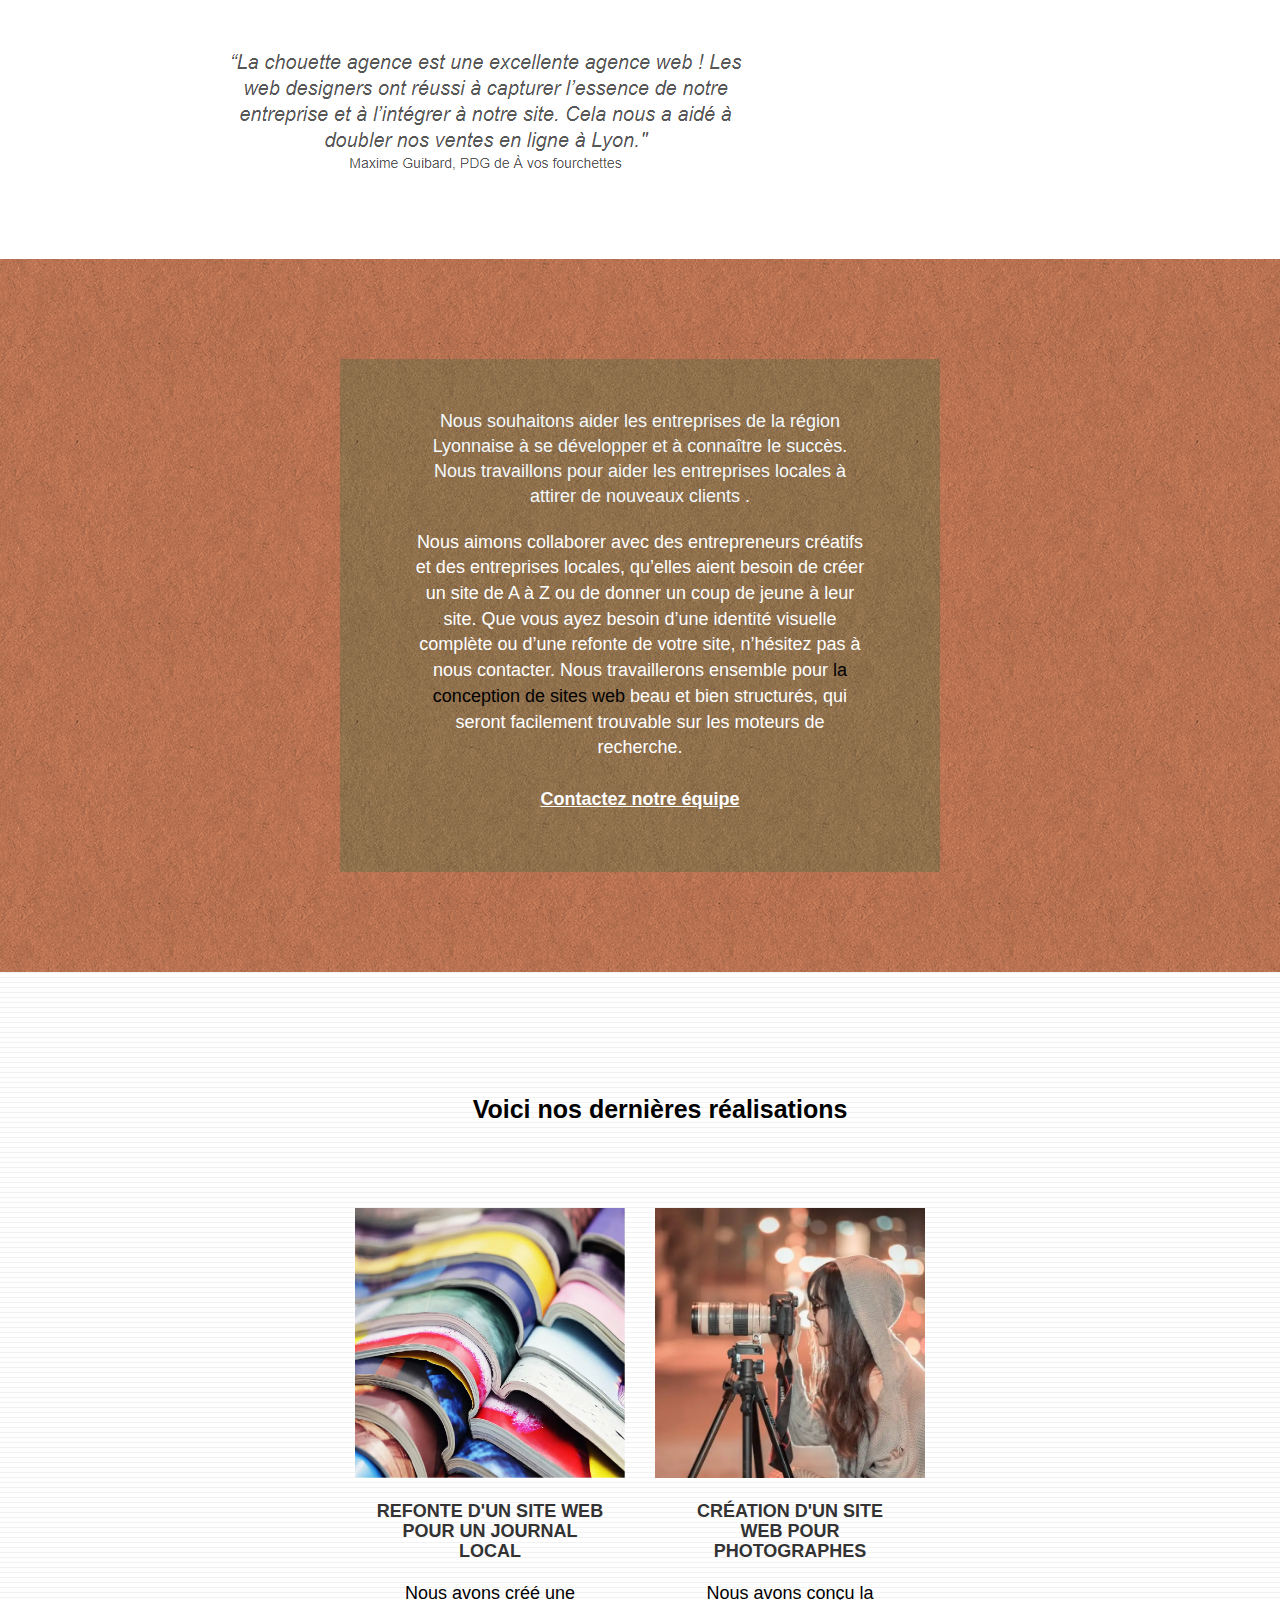
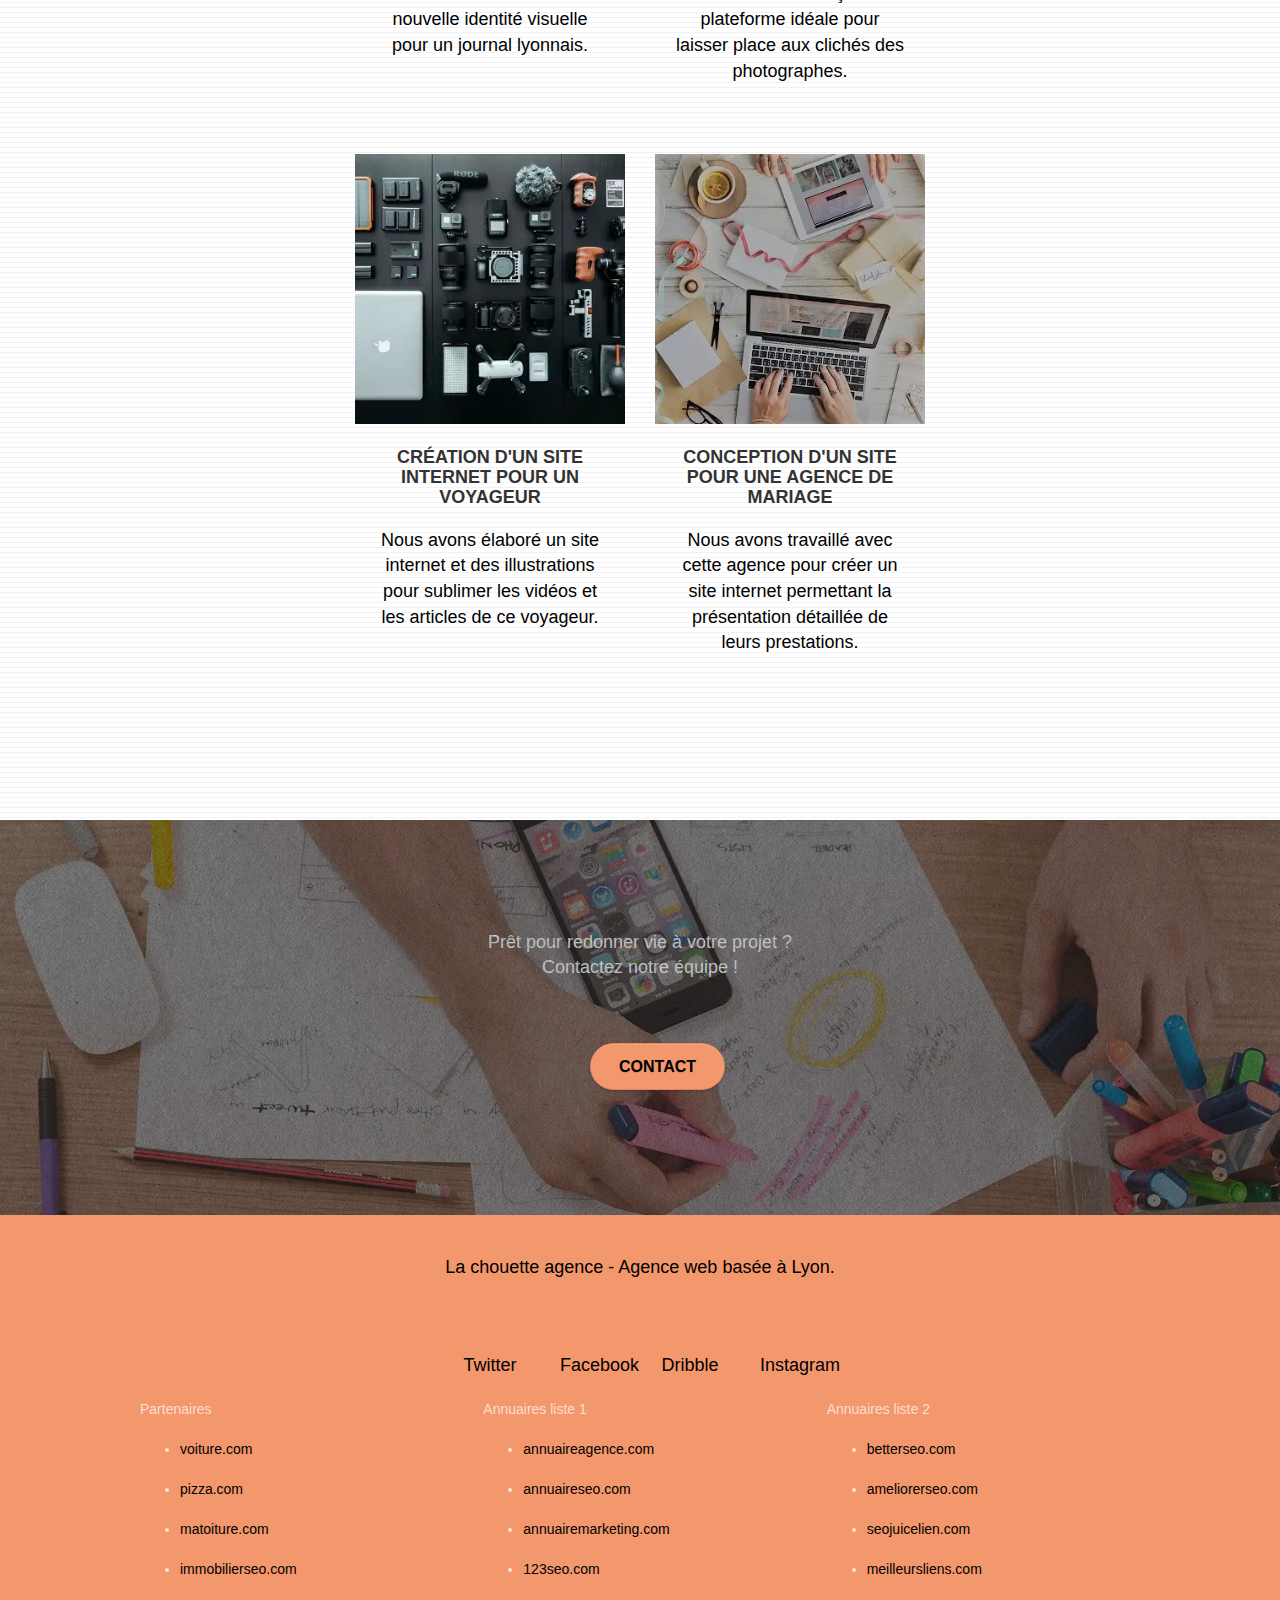
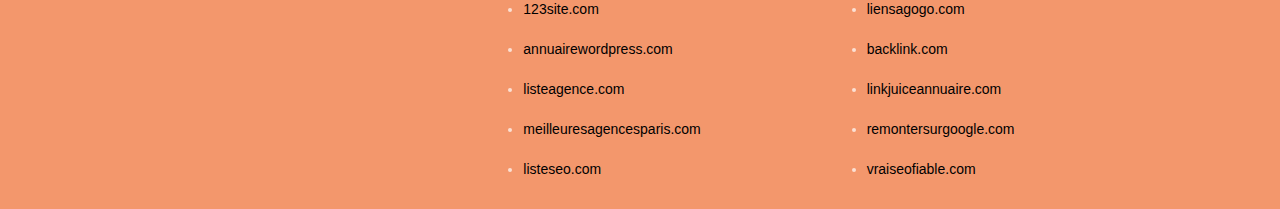
==== commit c2b18fb0: "fichiers javascript minifiés" ====
--- a/index.html
+++ b/index.html
@@ -15,8 +15,8 @@
     
 
 	
-	<script async src="./js/blocs.js"></script>
-	<script async src="./js/jquery.touchSwipe.js" defer></script>
+	<script  src="./js/blocs.min.js" defer></script>
+	<script src="./js/jquery.touchSwipe.min.js" defer></script>
 	
 
     <title>Entreprise web design Lyon : création de site internet et de stratégie digitale</title>
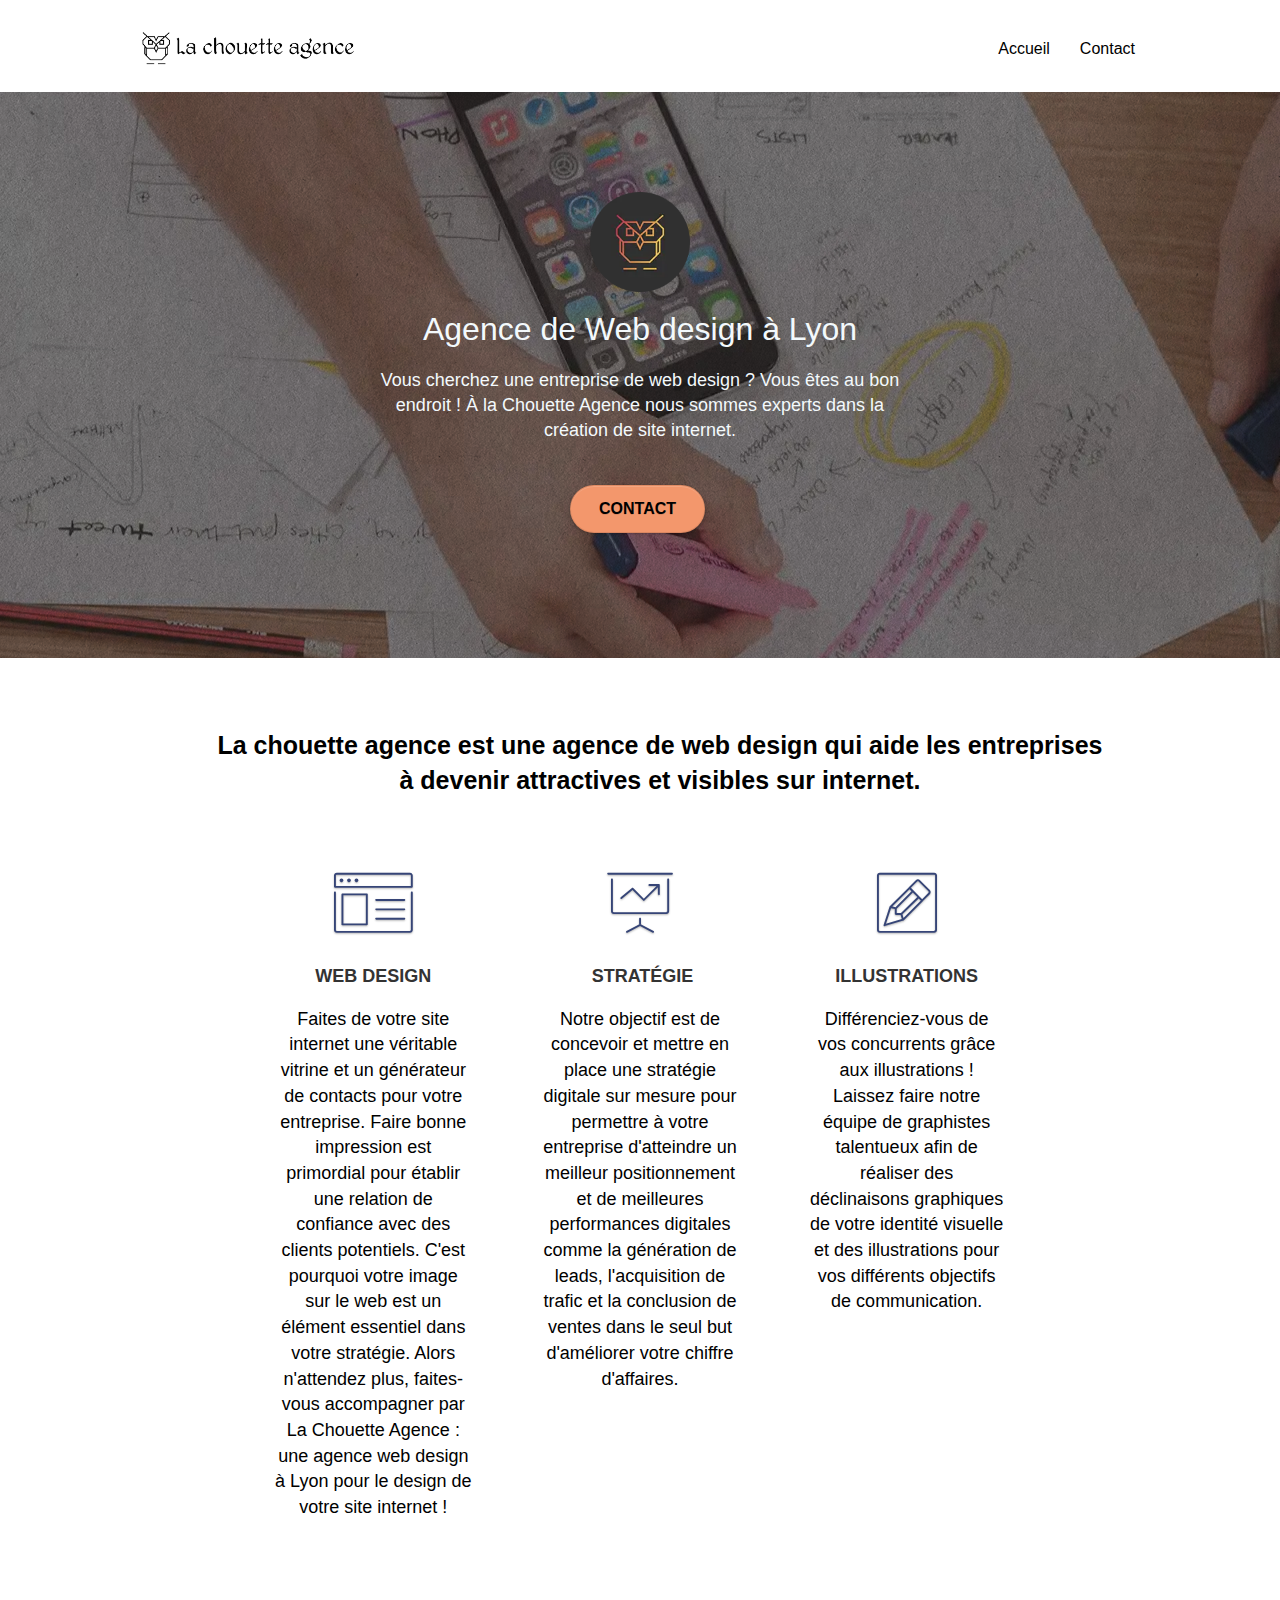
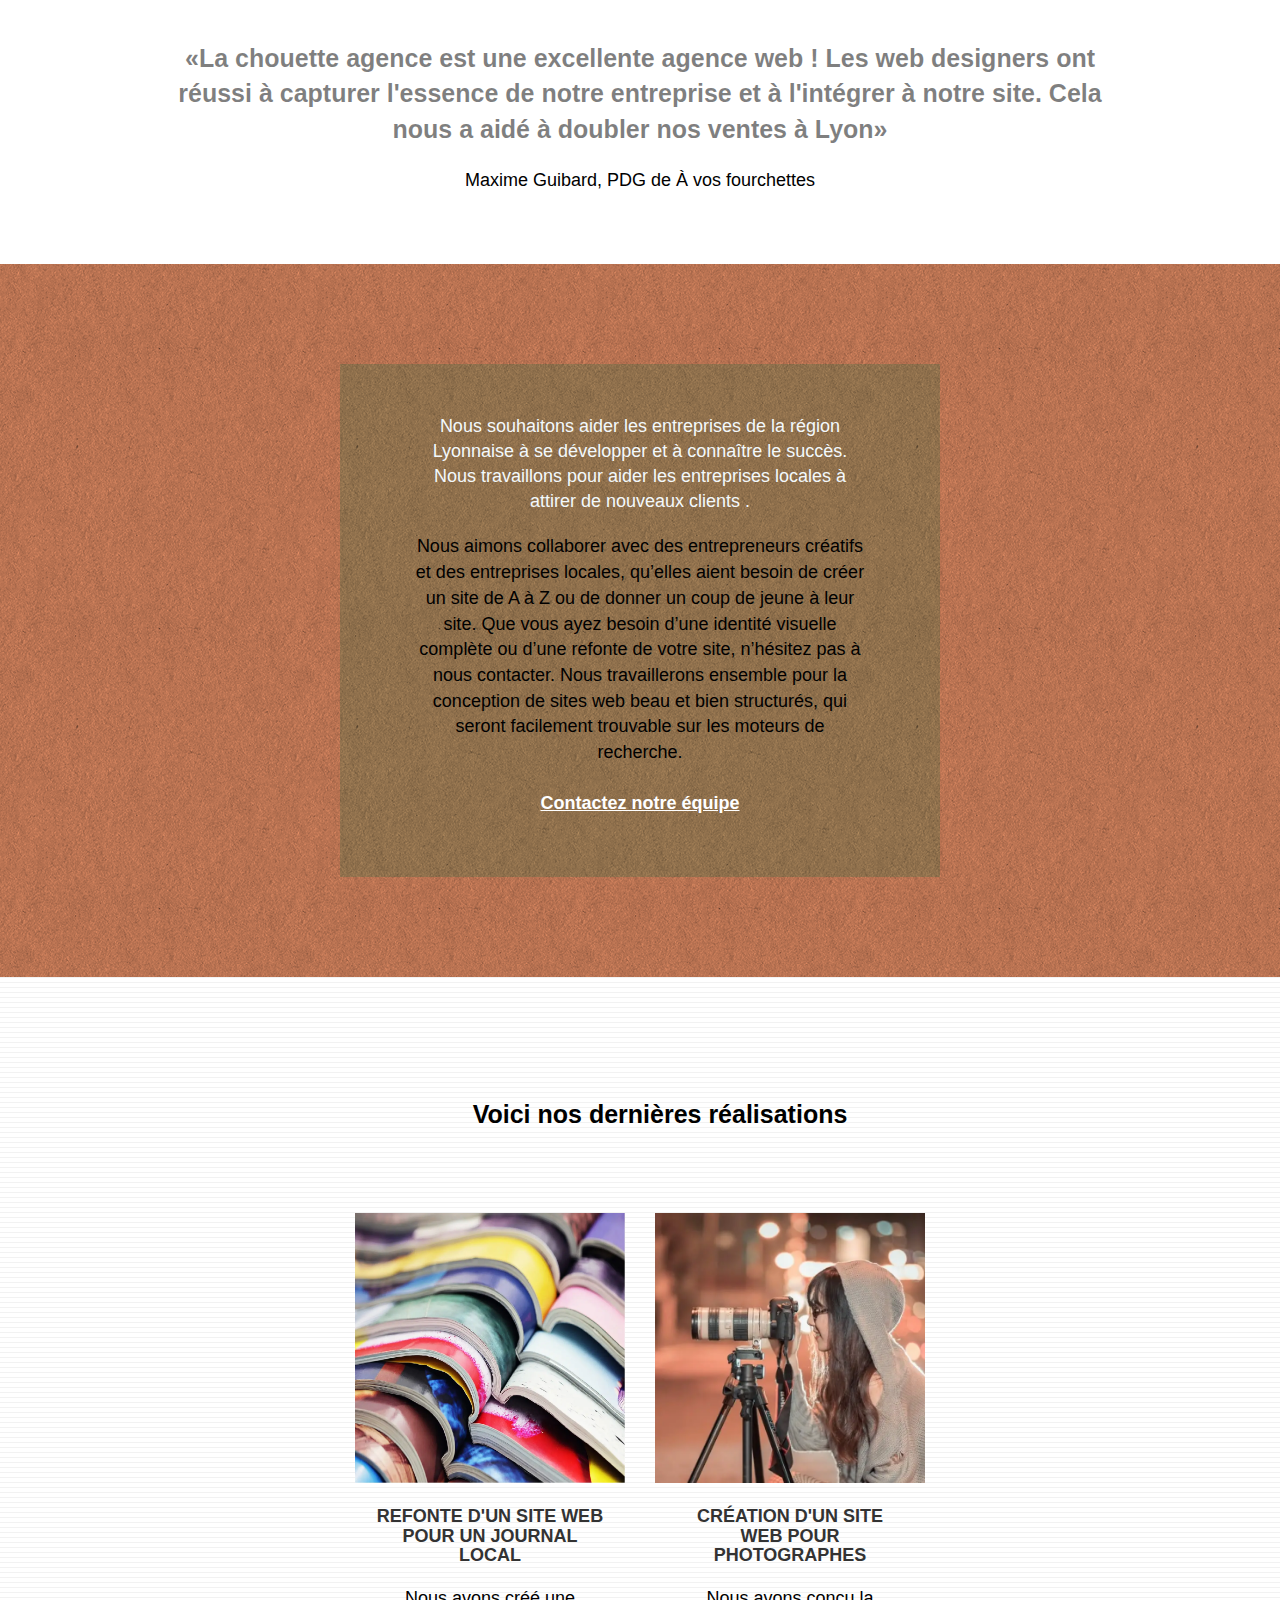
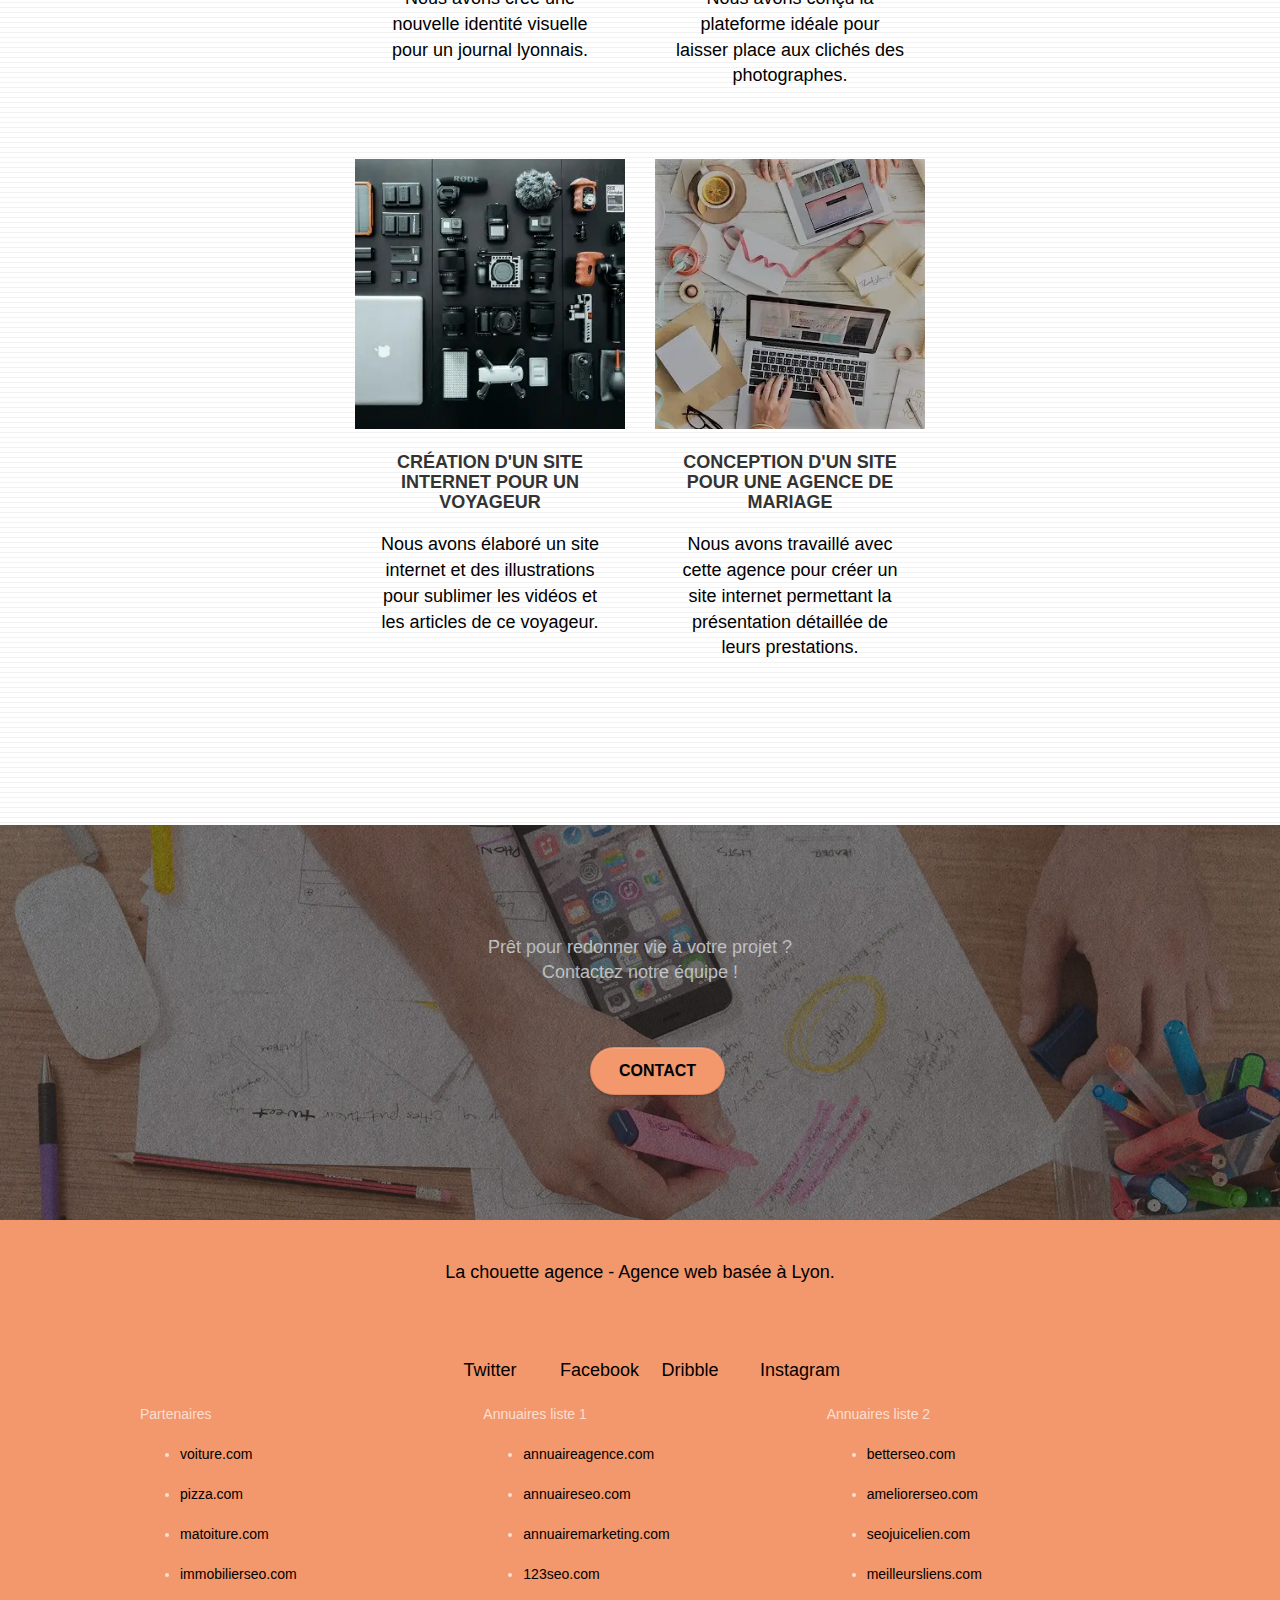
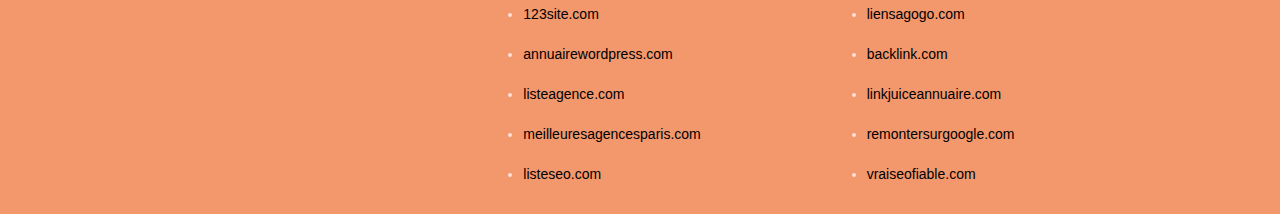
==== commit 2654466c: "Suppression image texte temoignage client" ====
--- a/index.html
+++ b/index.html
@@ -33,7 +33,7 @@
 <div class="page-container">
     
 <!-- bloc-0 -->
-<div class="bloc bgc-white l-bloc " id="bloc-0">
+<header class="bloc bgc-white l-bloc " id="bloc-0">
 	<div class="container bloc-sm">
 
 		<nav class="navbar row">
@@ -59,7 +59,7 @@
 			</div>
 		</nav>
 	</div>
-</div>
+</header>
 <!-- bloc-0 END -->
 
 <!-- bloc-1-presentation -->
@@ -82,7 +82,7 @@
 <!-- bloc-1-presentation END -->
 
 <!-- bloc-2-services -->
-<div class="bloc bgc-white l-bloc" id="bloc-2-services">
+<section class="bloc bgc-white l-bloc" id="bloc-2-services">
 	<div class="container bloc-md">
 		<div class="row">
 			<div class="col-sm-12 text-center">
@@ -127,17 +127,19 @@
 			</div>
 		</div>
 		<div class="row voffset-lg voffset">
-			<div class="col-xs-12 col-md-8 col-md-offset-2 text-center">
-				<img alt="agence web, agence web paris, web design paris, stratégie web" src="img/citation.png" />
-
-			</div>
-		</div>
-	</div>
-</div>
+			<div class="text-center">
+				<q class="row-text-center">La chouette agence est une excellente agence web ! Les web designers ont réussi à capturer l'essence de notre entreprise et à l'intégrer à notre site. Cela nous a aidé à doubler nos ventes à Lyon</q>
+					<p class="text-center">Maxime Guibard, PDG de À vos fourchettes</p>
+				
+
+			</div>
+		</div>
+	</div>
+</section>
 <!-- bloc-2-services END -->
 
 <!-- bloc-3-what-i-do -->
-<div class="bloc tc-white bgc-atomic-tangerine bg-presentation d-bloc bloc-bg-texture texture-paper b-parallax" id="bloc-3-what-i-do">
+<section class="bloc tc-white bgc-atomic-tangerine bg-presentation d-bloc bloc-bg-texture texture-paper b-parallax" id="bloc-3-what-i-do">
 	<div class="container bloc-lg">
 		<div class="row tight-width-whitespace black-background">
 			<div class="col-sm-12">
@@ -150,11 +152,11 @@
 			</div>
 		</div>
 	</div>
-</div>
+</section>
 <!-- bloc-3-what-i-do END -->
 
 <!-- bloc-4-portfolio -->
-<div class="bloc bgc-white bg-lines-h2-bg bg-repeat l-bloc" id="bloc-4-portfolio">
+<section class="bloc bgc-white bg-lines-h2-bg bg-repeat l-bloc" id="bloc-4-portfolio">
 	<div class="container bloc-lg">
 		<div class="row">
 			<div class="col-sm-12 text-center">
@@ -205,11 +207,11 @@
 			</div>
 		</div>
 	</div>
-</div>
+</section>
 <!-- bloc-4-portfolio END -->
 
 <!-- bloc-5-cta -->
-<div class="bloc bgc-dark-slate-blue bg-banniere d-bloc bloc-bg-texture texture-paper" id="bloc-5-cta">
+<section class="bloc bgc-dark-slate-blue bg-banniere d-bloc bloc-bg-texture texture-paper" id="bloc-5-cta">
 	<div class="container bloc-lg">
 		<div class="row">
 			<h2 class="mg-md text-center tc-white">
@@ -220,11 +222,11 @@
 			</div>
 		</div>
 	</div>
-</div>
+</section>
 <!-- bloc-5-cta END -->
 
 <!-- Footer - bloc-8 -->
-<div class="bloc bgc-atomic-tangerine d-bloc" id="bloc-8">
+<footer class="bloc bgc-atomic-tangerine d-bloc" id="bloc-8">
 	<div class="container bloc-sm">
 		<div class="row">
 			<div class="col-sm-12">
@@ -296,7 +298,7 @@
 			</div>
 		</div>
 	</div>
-</div>
+</footer>
 <!-- Footer - bloc-8 END -->
 
 </div>
--- a/style.css
+++ b/style.css
@@ -10,7 +10,7 @@
 a,
 button {
     transition: all .3s ease-in-out;
-    outline: none!important;
+    outline: black;
 }
 
 a:hover {
@@ -466,7 +466,7 @@
 }
 
 button {
-    outline: none!important;
+    outline: black;
 }
 
 .btn-rd {
@@ -746,7 +746,7 @@
 }
 
 .white {
-    color: #FFFFFF!important;
+    color: black!important;
    
 }
 .text-center{
@@ -1054,4 +1054,5 @@
     .bloc-mob-center-text {
         text-align: center;
     }
-}+}
+
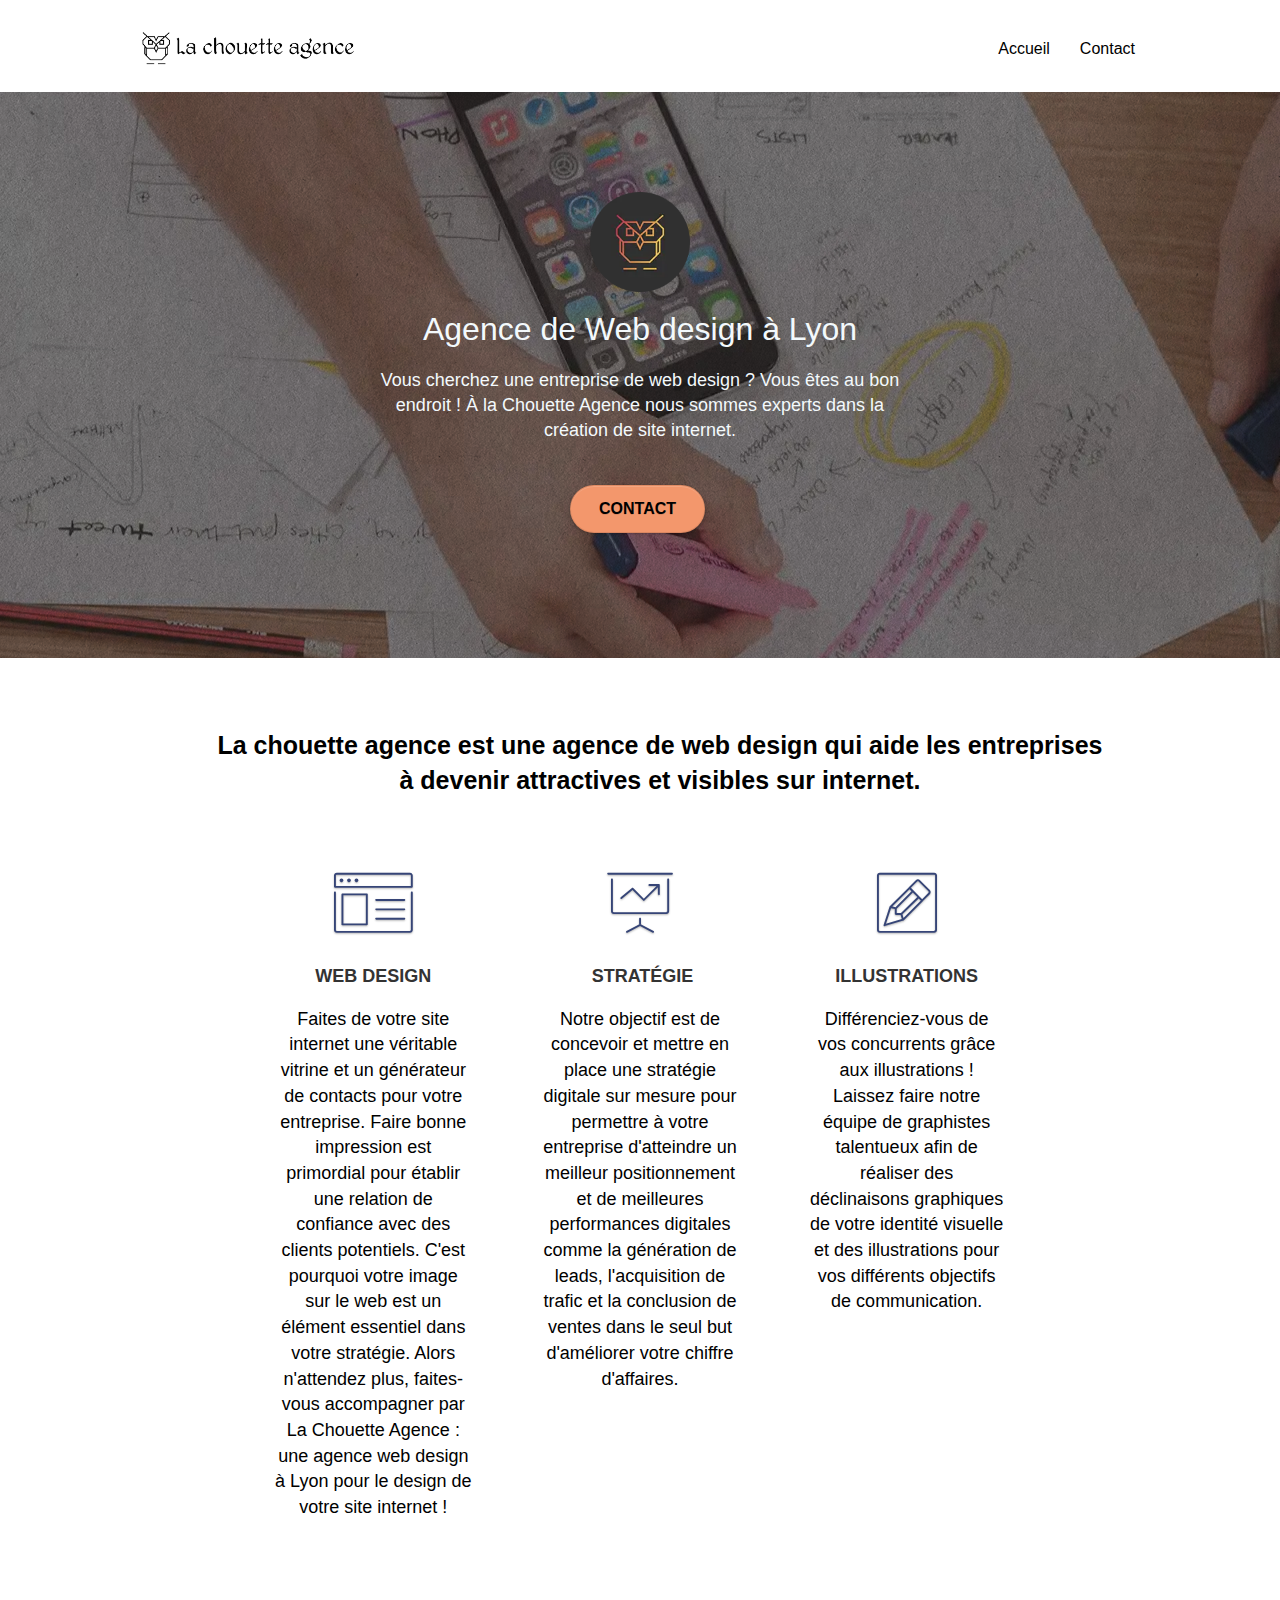
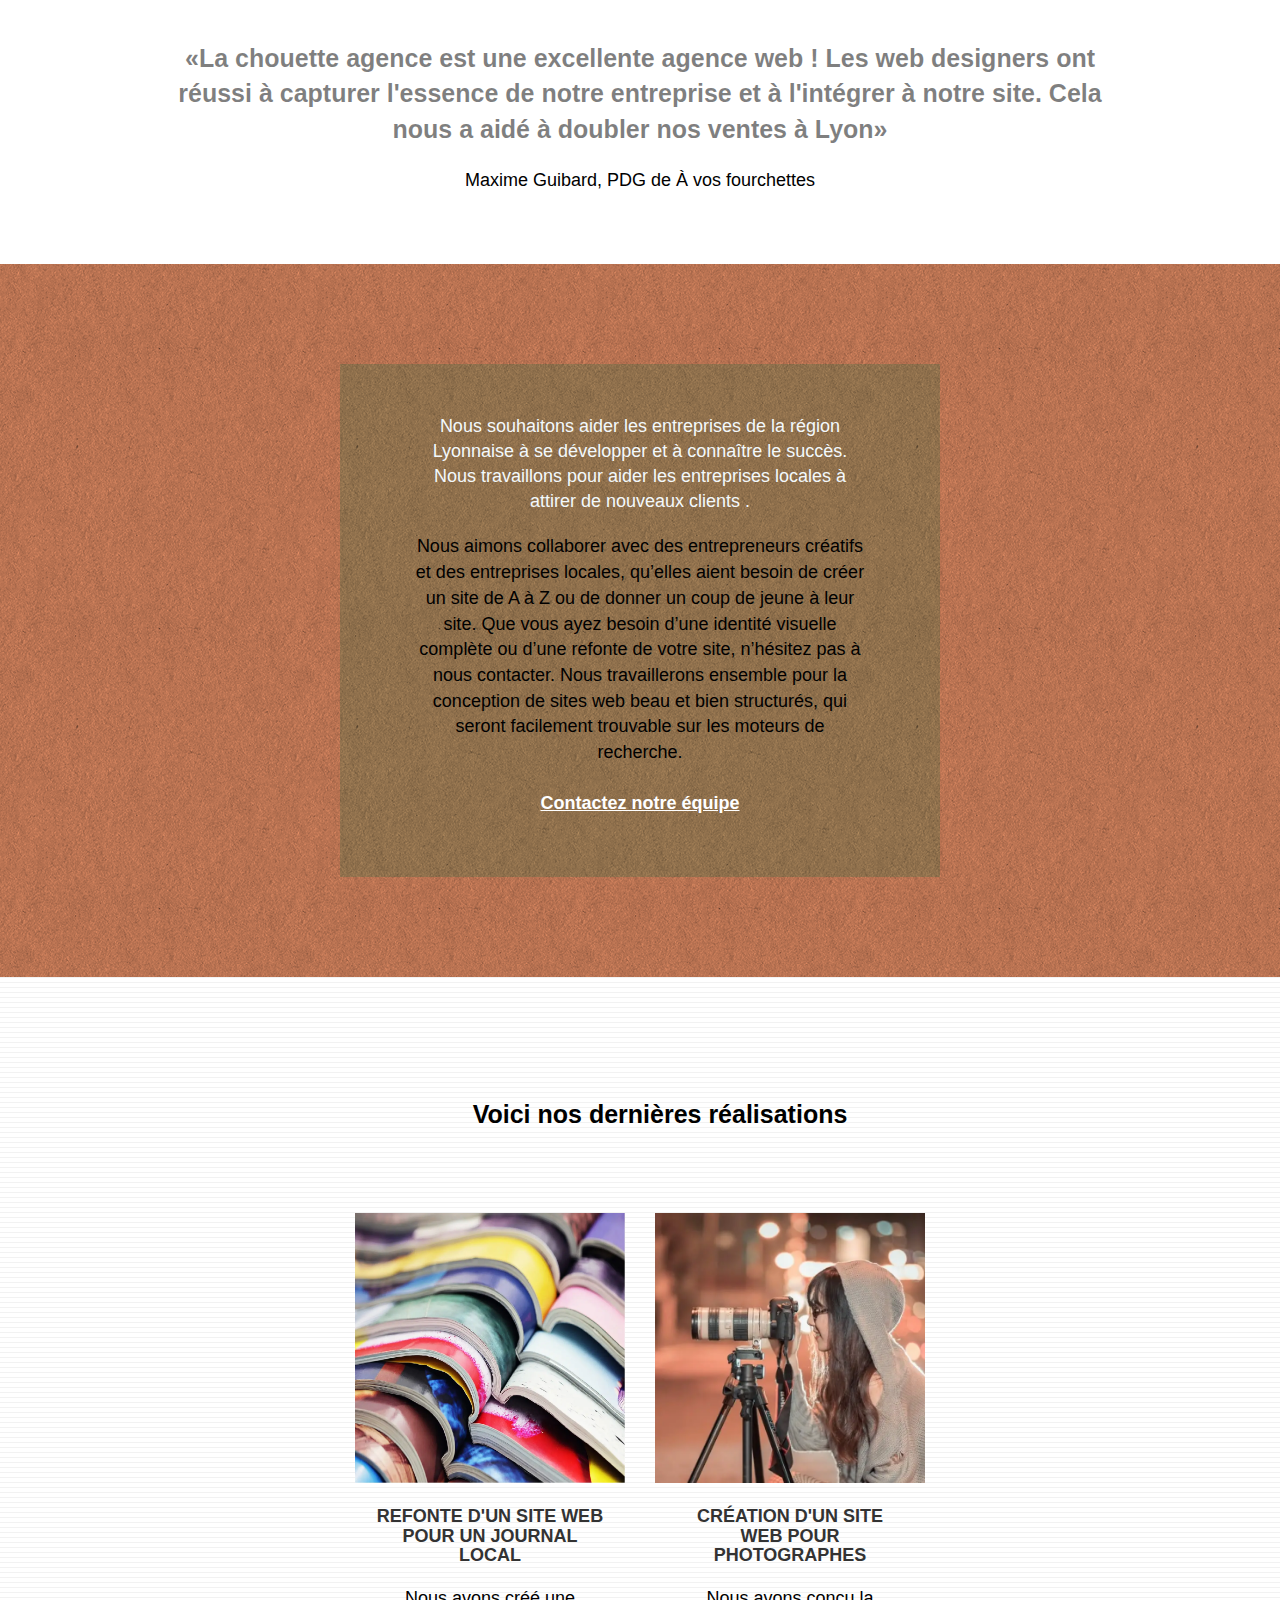
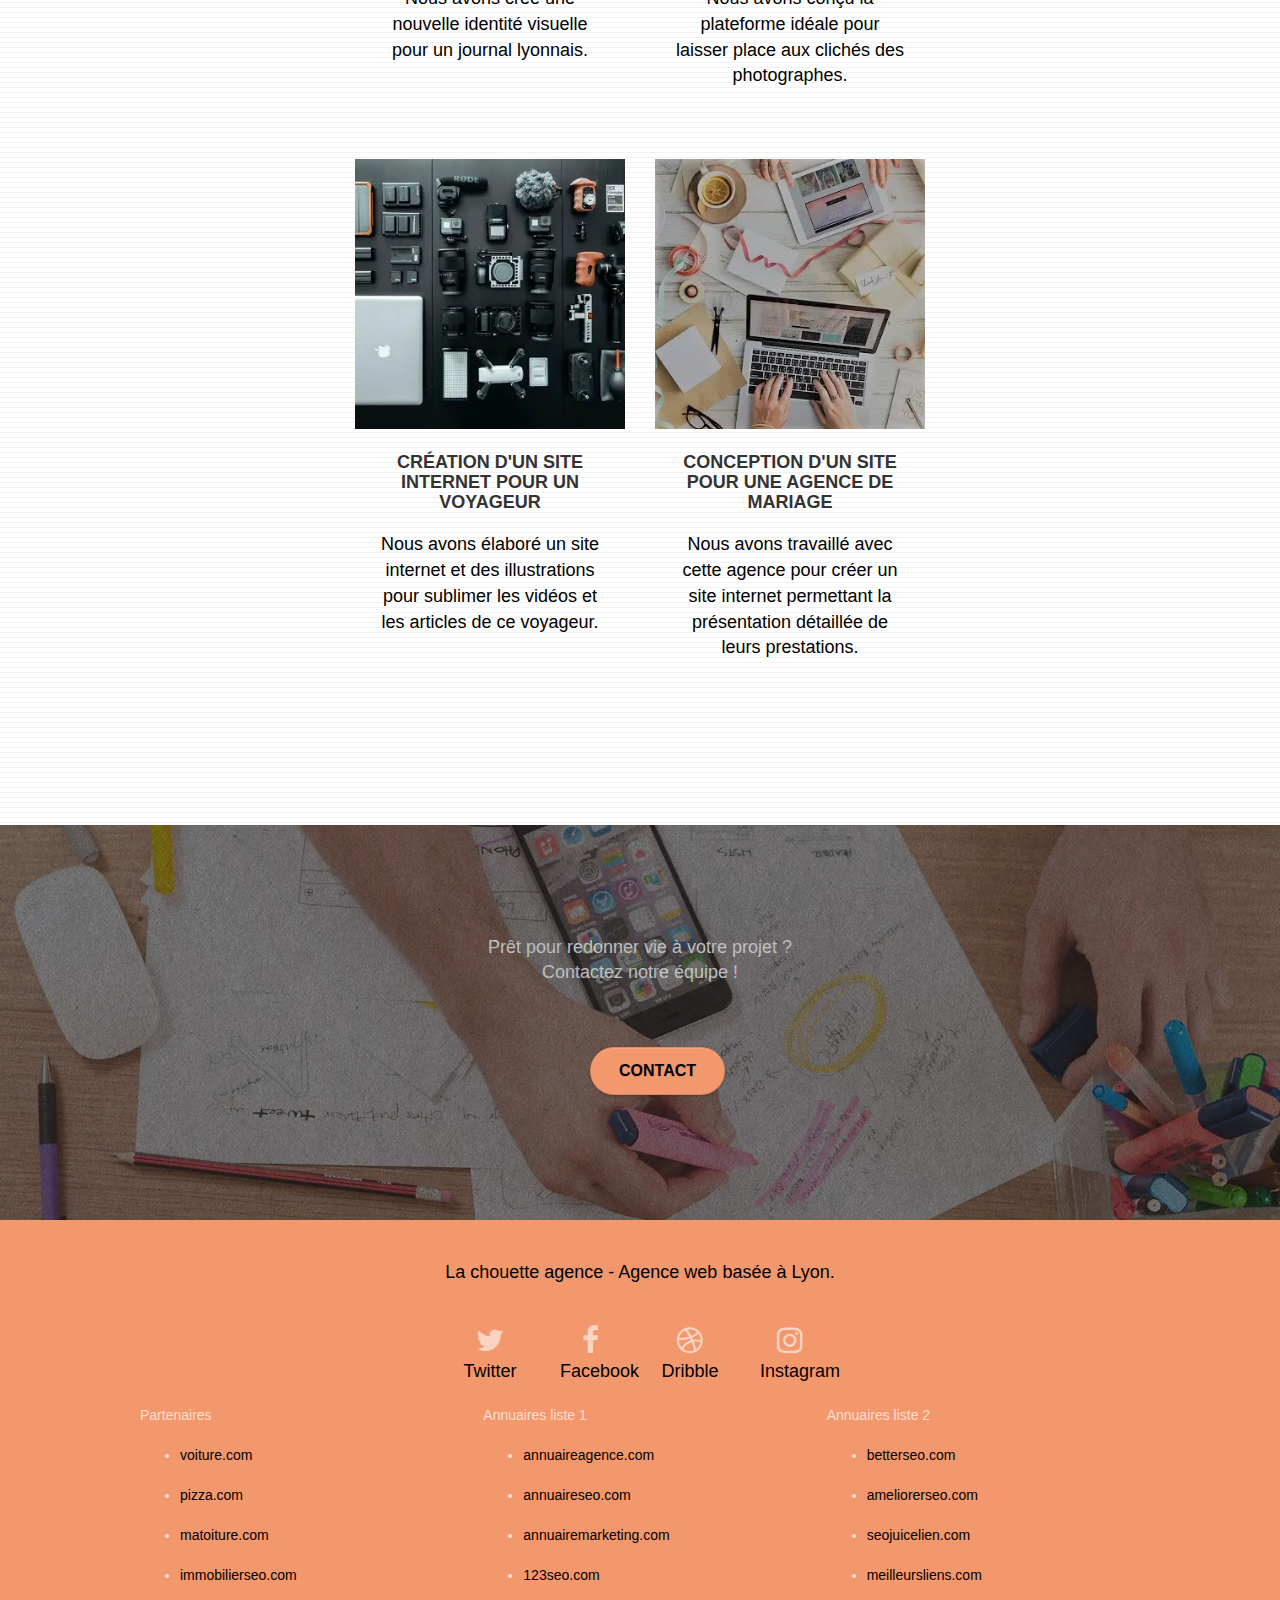
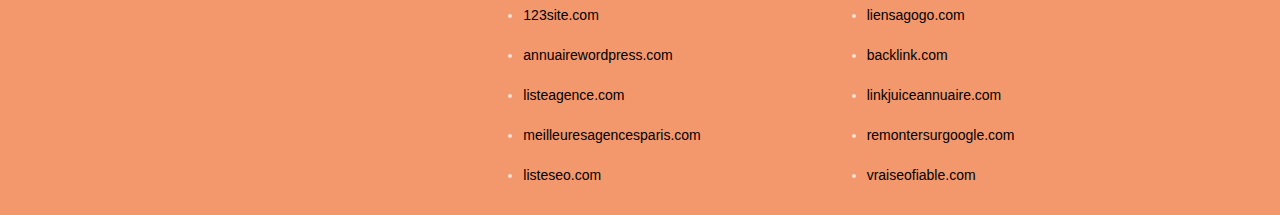
==== commit 153477ae: "correction erreur console javascript" ====
--- a/index.html
+++ b/index.html
@@ -14,9 +14,10 @@
 	
     
 
-	
-	<script  src="./js/blocs.min.js" defer></script>
-	<script src="./js/jquery.touchSwipe.min.js" defer></script>
+	<script type="text/javascript" src="./js/jquery-2.1.0.min.js"defer></script>
+	<script type="text/javascript" src="./js/bootstrap.min.js"defer></script>
+	<script type="text/javascript"  src="./js/blocs.min.js" defer></script>
+	<script type="text/javascript" src="./js/jquery.touchSwipe.min.js" defer></script>
 	
 
     <title>Entreprise web design Lyon : création de site internet et de stratégie digitale</title>
--- a/style.css
+++ b/style.css
@@ -863,13 +863,13 @@
     }
 }
 
-@media only screen and (min-device-width: 768px) and (max-device-width: 1024px) and (orientation: landscape) {
+@media only screen and (min-width: 768px) and (max-width: 1024px) and (orientation: landscape) {
     .b-parallax {
         background-attachment: scroll;
     }
 }
 
-@media only screen and (min-device-width: 1024px) and (max-device-width: 1366px) and (-webkit-min-device-pixel-ratio: 1.5) {
+@media only screen and (min-width: 1024px) and (max-width: 1366px) and (-webkit-min-device-pixel-ratio: 1.5) {
     .b-parallax {
         background-attachment: scroll;
     }
@@ -887,10 +887,7 @@
         overflow-x: hidden;
         position: relative;
     }
-    .bloc {
-        padding-left: constant(safe-area-inset-left);
-        padding-right: constant(safe-area-inset-right);
-    }
+    
     .bloc-group,
     .bloc-group .bloc {
         display: block;
@@ -899,8 +896,7 @@
     .bloc-fill-screen .fill-bloc-top-edge,
     .bloc-fill-screen .fill-bloc-bottom-edge {
         padding: 0 20px;
-        padding-left: constant(safe-area-inset-left);
-        padding-right: constant(safe-area-inset-right);
+      
     }
 }
 
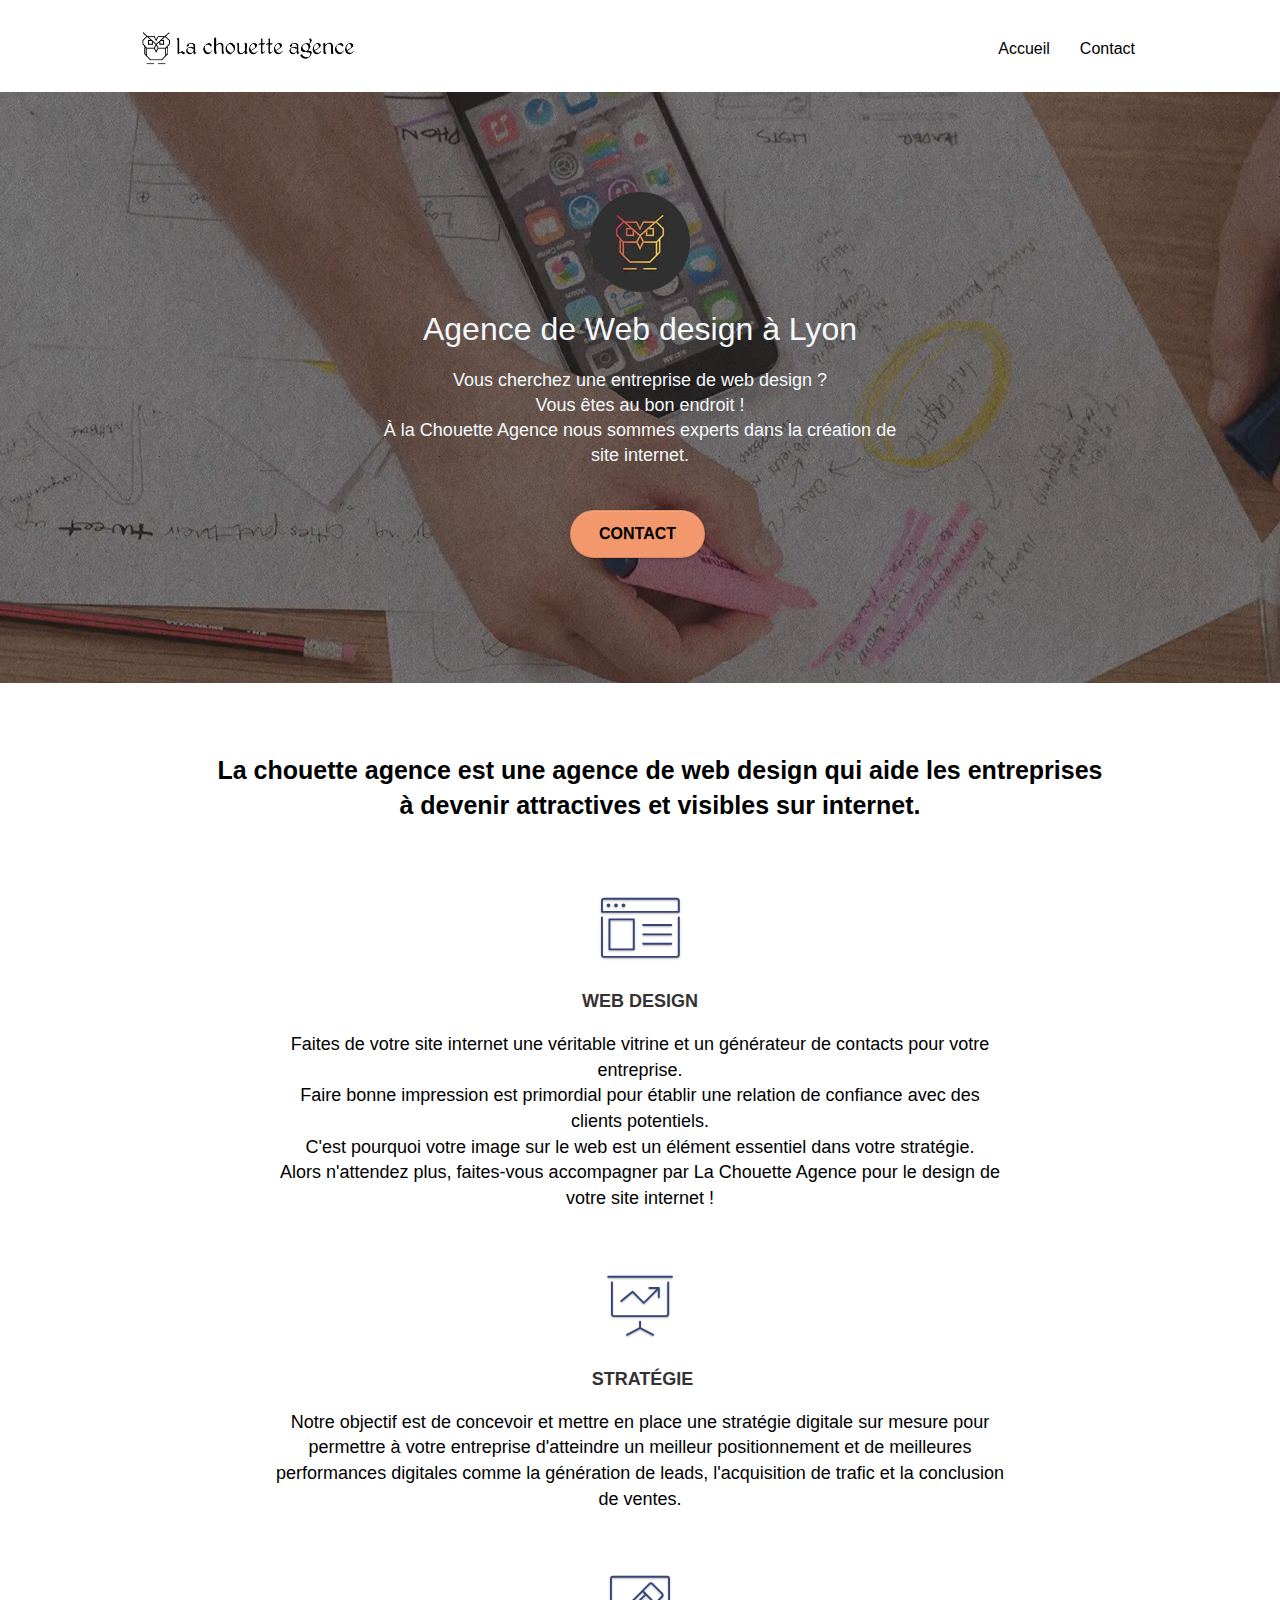
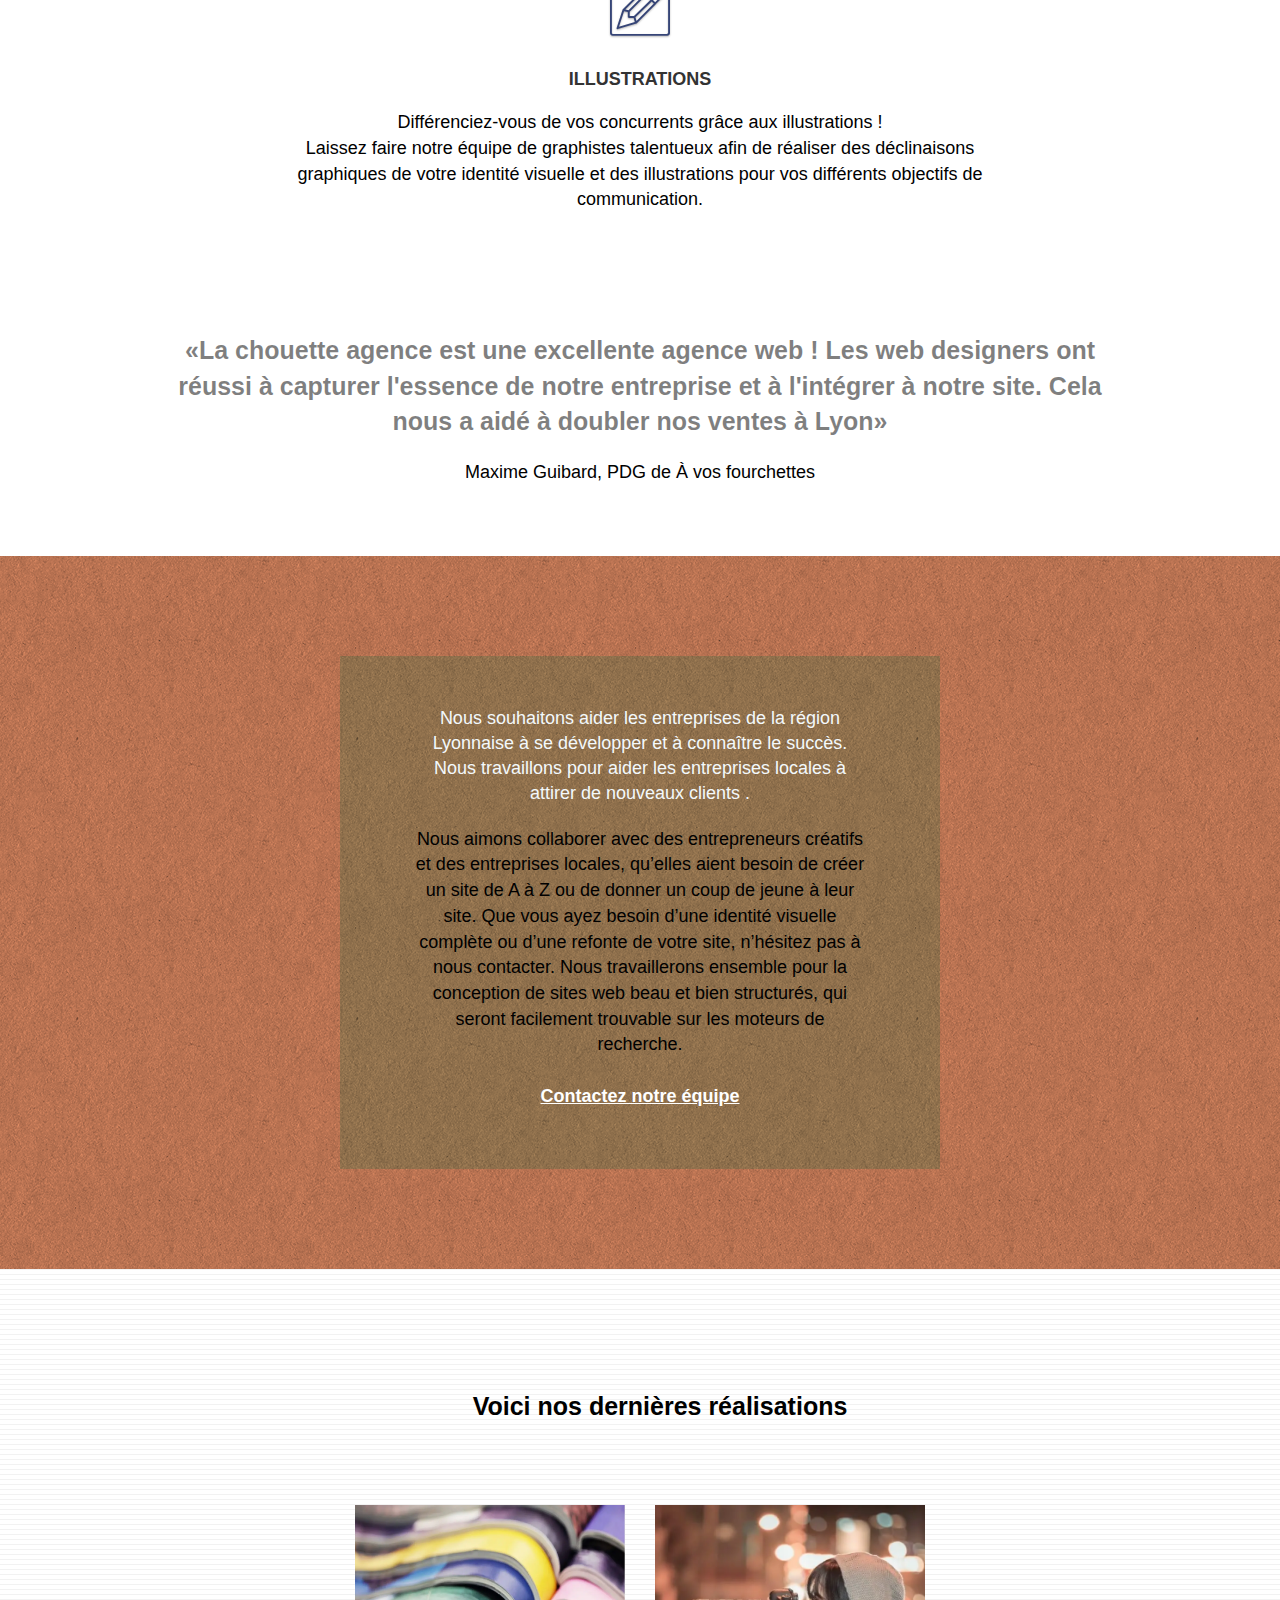
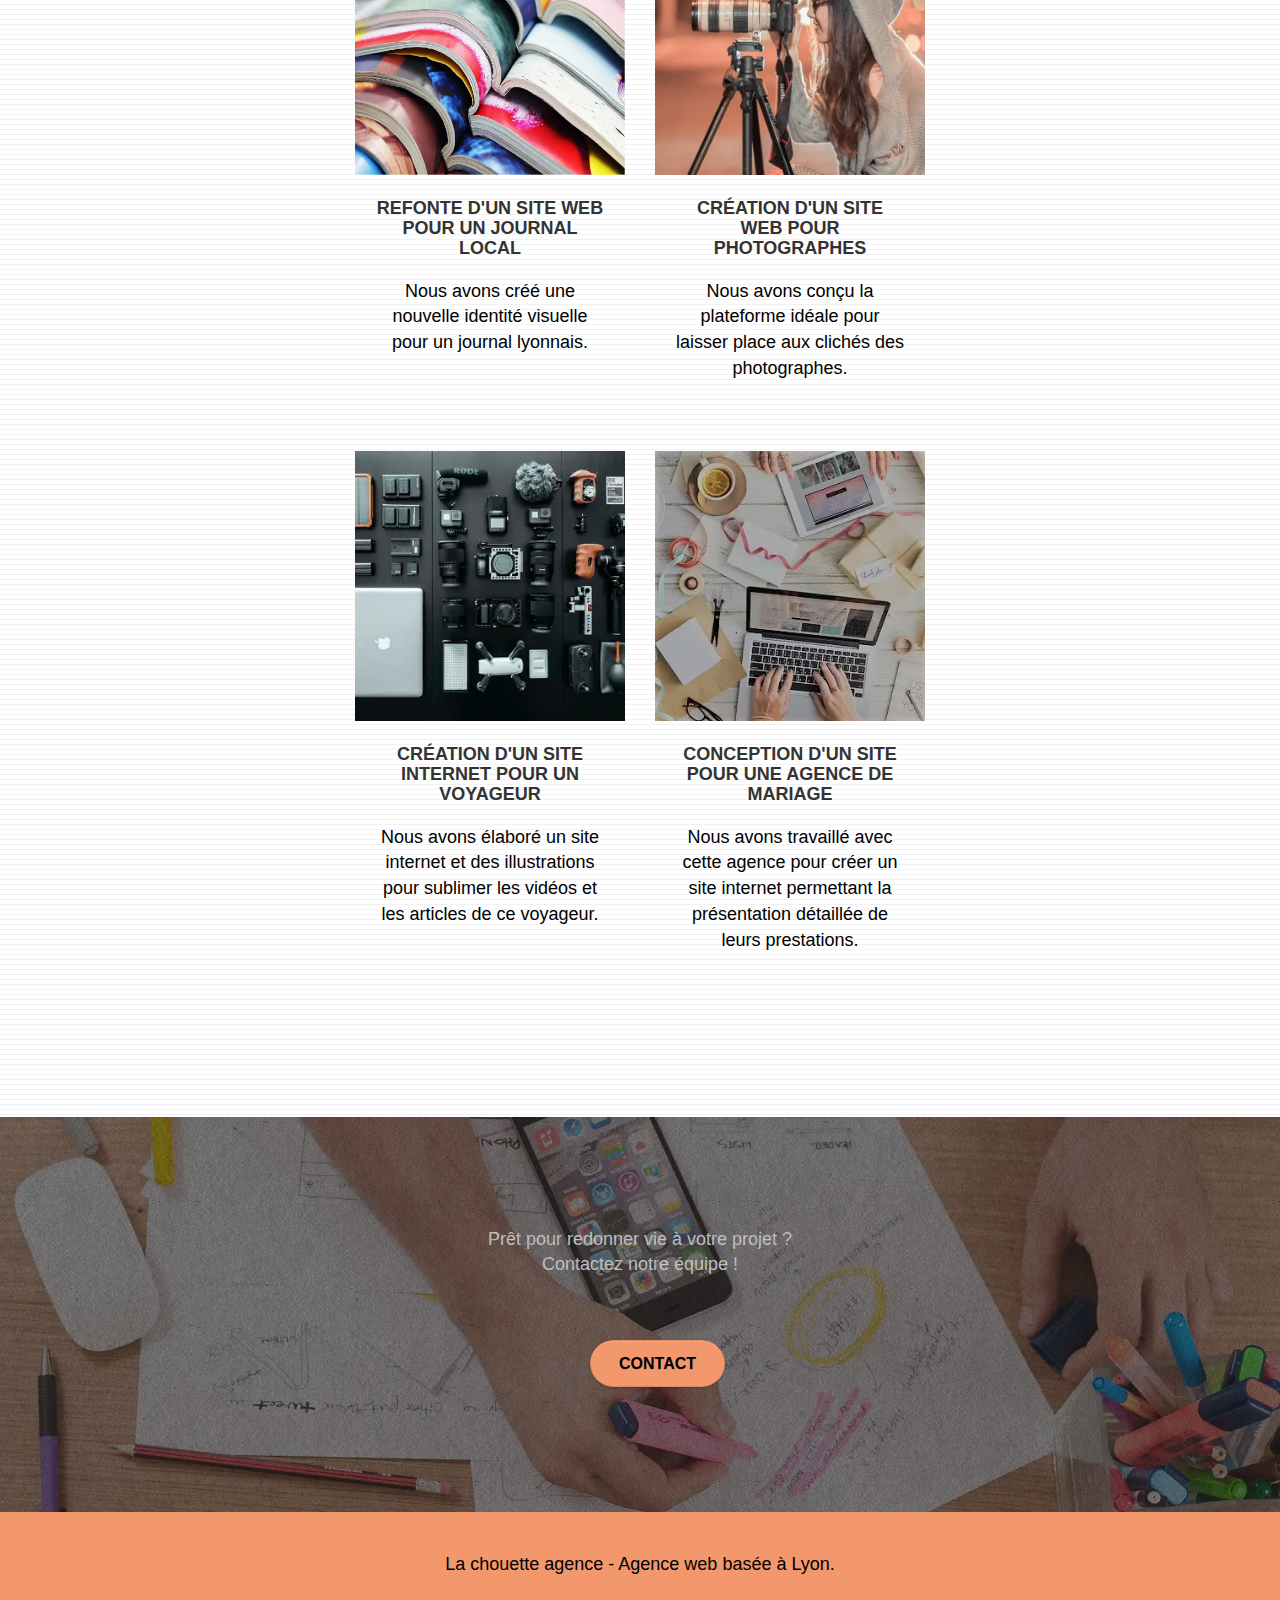
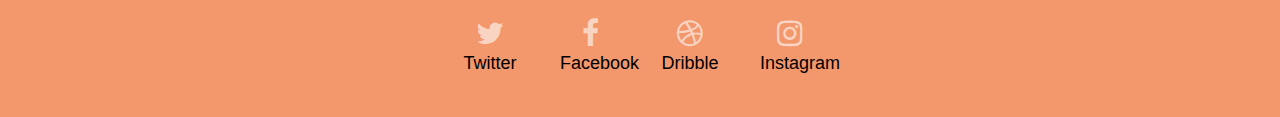
==== commit 3181cac5: "suppression liens footer et mise en page" ====
--- a/index.html
+++ b/index.html
@@ -14,10 +14,10 @@
 	
     
 
-	<script type="text/javascript" src="./js/jquery-2.1.0.min.js"defer></script>
-	<script type="text/javascript" src="./js/bootstrap.min.js"defer></script>
-	<script type="text/javascript"  src="./js/blocs.min.js" defer></script>
-	<script type="text/javascript" src="./js/jquery.touchSwipe.min.js" defer></script>
+	<script src="./js/jquery-2.1.0.min.js" defer></script>
+	<script src="./js/bootstrap.min.js" defer></script>
+	<script src="./js/blocs.min.js" defer></script>
+	<script src="./js/jquery.touchSwipe.min.js" defer></script>
 	
 
     <title>Entreprise web design Lyon : création de site internet et de stratégie digitale</title>
@@ -72,7 +72,7 @@
 				<h1 class="text-center hero-bloc-text tc-white ">
 					Agence de Web design à Lyon
 				</h1>
-				<h2 class="mg-md text-center tc-white">Vous cherchez une entreprise de web design ? Vous êtes au bon endroit ! À la Chouette Agence nous sommes experts dans la création de site internet.</h2>
+				<h2 class="mg-md text-center tc-white">Vous cherchez une entreprise de web design ?<br> Vous êtes au bon endroit ! <br> À la Chouette Agence nous sommes experts dans la création de site internet.</h2>
 				<div class="text-center">
 					<a href="page2.html" class="btn btn-lg btn-clean btn-rd cta-hero btn-atomic-tangerine" id="cta-hero">Contact</a>
 				</div>
@@ -88,7 +88,7 @@
 		<div class="row">
 			<div class="col-sm-12 text-center">
 				<p class="row-text-center">
-					La chouette agence est une agence de web design qui aide les entreprises <br> à devenir attractives et visibles sur internet.</br>
+					La chouette agence est une agence de web design qui aide les entreprises <br> à devenir attractives et visibles sur internet.
 				</p>
 			</div>
 		</div>
@@ -101,7 +101,7 @@
 					Web design
 				</h3>
 				<p class="text-center ">
-					Faites de votre site internet une véritable vitrine et un générateur de contacts pour votre entreprise. Faire bonne impression est primordial pour établir une relation de confiance avec des clients potentiels. C'est pourquoi votre image sur le web est un élément essentiel dans votre stratégie. Alors n'attendez plus, faites-vous accompagner par La Chouette Agence : une agence web design à Lyon pour le design de votre site internet !
+					Faites de votre site internet une véritable vitrine et un générateur de contacts pour votre entreprise.<br> Faire bonne impression est primordial pour établir une relation de confiance avec des clients potentiels.<br> C'est pourquoi votre image sur le web est un élément essentiel dans votre stratégie.<br> Alors n'attendez plus, faites-vous accompagner par La Chouette Agence pour le design de votre site internet !
 				</p>
 			</div>
 			<div class="col-sm-4">
@@ -112,7 +112,7 @@
 					&nbsp;Stratégie
 				</h3>
 				<p class="text-center ">
-				Notre objectif est de concevoir et mettre en place une stratégie digitale sur mesure pour permettre à votre entreprise d'atteindre un meilleur positionnement et de meilleures performances digitales  comme la génération de leads, l'acquisition de trafic et la conclusion de ventes dans le seul but d'améliorer votre chiffre d'affaires.<br>
+				Notre objectif est de concevoir et mettre en place une stratégie digitale sur mesure pour permettre à votre entreprise d'atteindre un meilleur positionnement et de meilleures performances digitales  comme la génération de leads, l'acquisition de trafic et la conclusion de ventes.
 				</p>
 			</div>
 			<div class="col-sm-4">
@@ -123,7 +123,7 @@
 					Illustrations
 				</h3>
 				<p class="text-center ">
-					Différenciez-vous de vos concurrents grâce aux illustrations ! Laissez faire notre équipe de graphistes talentueux afin de réaliser des déclinaisons graphiques de votre identité visuelle et des illustrations pour vos différents objectifs de communication.
+					Différenciez-vous de vos concurrents grâce aux illustrations !<br> Laissez faire notre équipe de graphistes talentueux afin de réaliser des déclinaisons graphiques de votre identité visuelle et des illustrations pour vos différents objectifs de communication.
 				</p>
 			</div>
 		</div>
@@ -257,45 +257,7 @@
 					</div>
 					
 				</div>
-				<div class="row">
-					<div class="col-sm-4">
-						Partenaires
-							<ul>
-								<li><a href="voiture.com">voiture.com</a></li>
-								<li><a href="pizza.com">pizza.com</a></li>
-								<li><a href="matoiture.com">matoiture.com</a></li>
-								<li><a href="immobilierseo.com">immobilierseo.com</a></li>
-							</ul>		
-					</div>
-					<div class="col-sm-4">
-						Annuaires liste 1
-						<ul>
-							<li><a href="annuaireagence.com">annuaireagence.com</a></li>
-							<li><a href="annuaireseo.com">annuaireseo.com</a></li>
-							<li><a href="annuairemarketing.com">annuairemarketing.com</a></li>
-							<li><a href="123seoture.com">123seo.com</a></li>
-							<li><a href="123site.com">123site.com</a></li>
-							<li><a href="annuairewordpress.com">annuairewordpress.com</a></li>
-							<li><a href="listeagence.com">listeagence.com</a></li>
-							<li><a href="meilleuresagencesparis.com">meilleuresagencesparis.com</a></li>
-							<li><a href="listeseo.com">listeseo.com</a></li>
-						</ul>
-					</div>
-					<div class="col-sm-4">
-						Annuaires liste 2
-						<ul>
-							<li><a href="betterseo.com">betterseo.com</a></li>
-							<li><a href="ameliorerseo.com">ameliorerseo.com</a></li>
-							<li><a href="seojuicelien.com">seojuicelien.com</a></li>
-							<li><a href="meilleursliens.com">meilleursliens.com</a></li>
-							<li><a href="liensagogo.com">liensagogo.com</a></li>
-							<li><a href="backlink.com">backlink.com</a></li>
-							<li><a href="linkjuiceannuaire.com">linkjuiceannuaire.com</a></li>
-							<li><a href="remontersurgoogle.com">remontersurgoogle.com</a></li>
-							<li><a href="vraiseofiable.com">vraiseofiable.com</a></li>
-						</ul>
-					</div>
-				</div>
+				
 			</div>
 		</div>
 	</div>
--- a/style.css
+++ b/style.css
@@ -799,8 +799,8 @@
 }
 
 .btn-atomic-tangerine:hover {
-    background: #F3F9FC!important;
-    color: #FFFFFF!important;
+    background: #F3B7A3!important;
+    color: #000000!important;
 }
 
 .ltc-white {
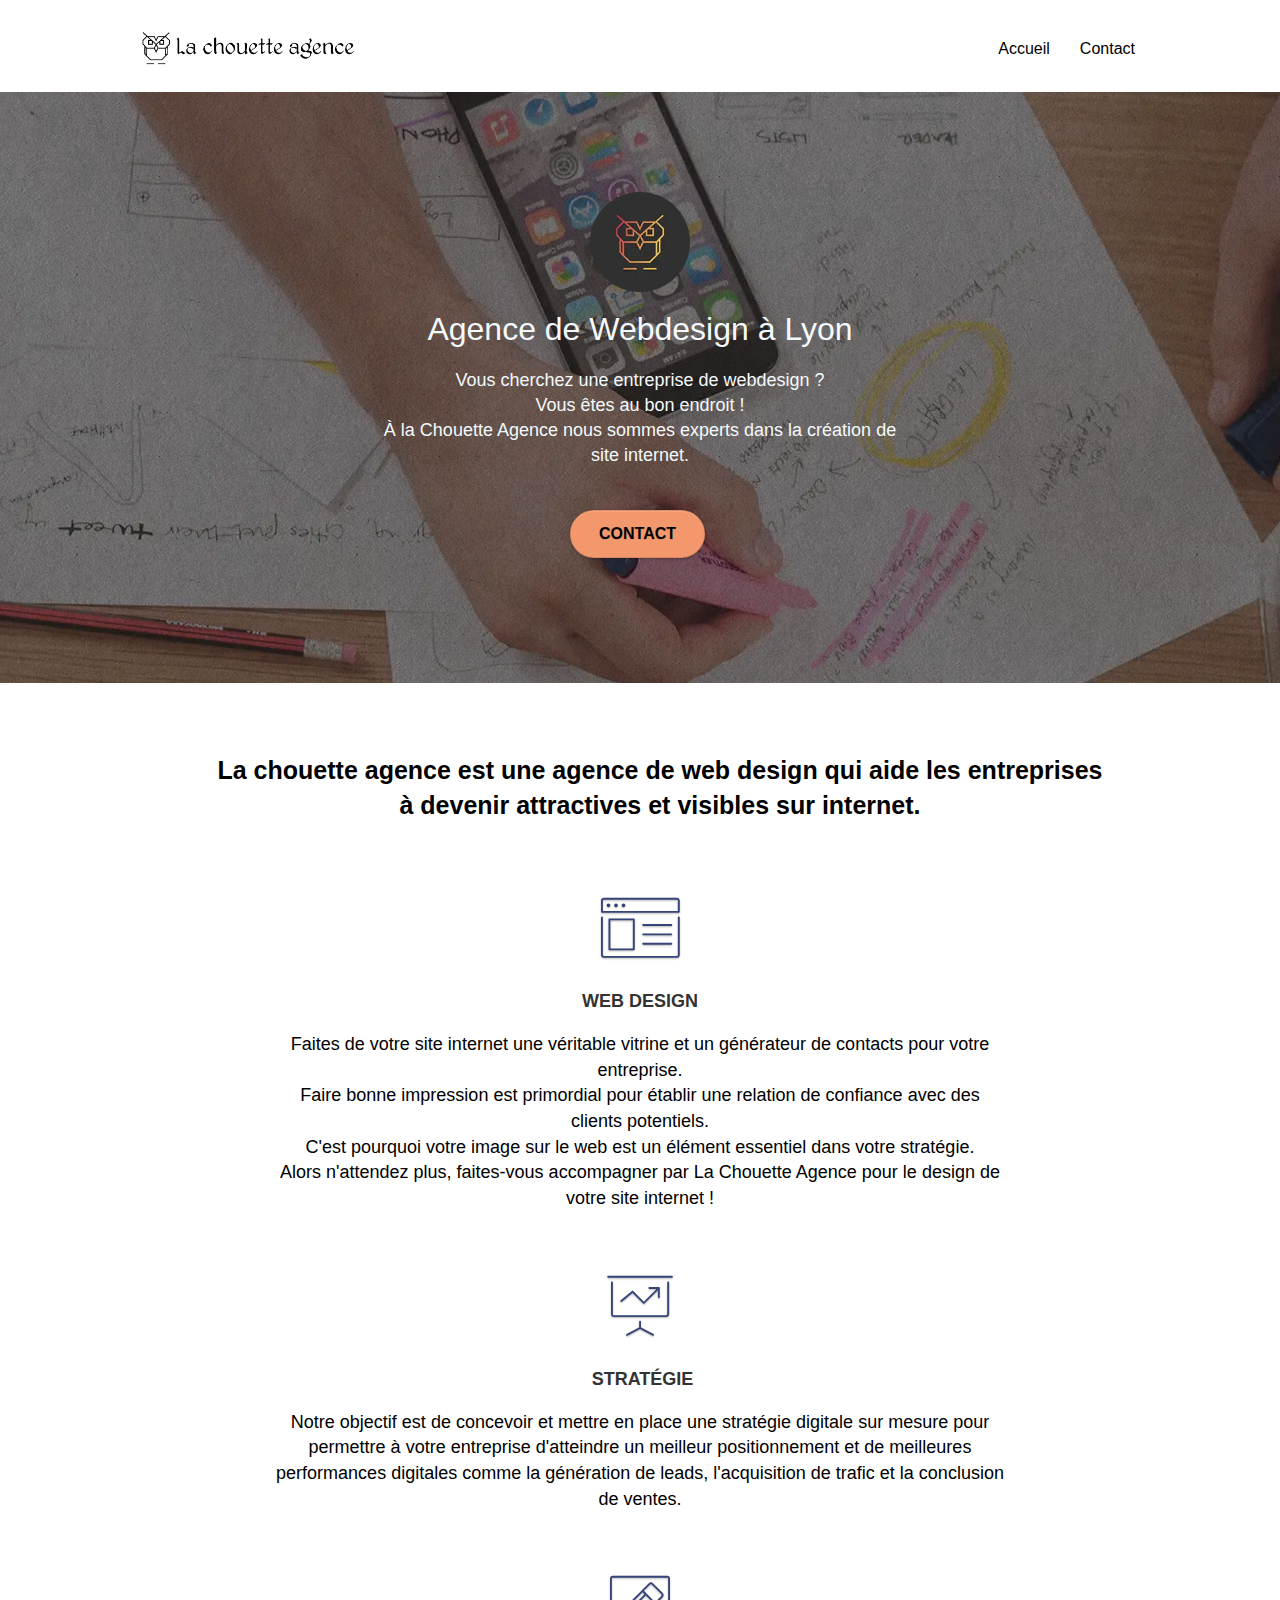
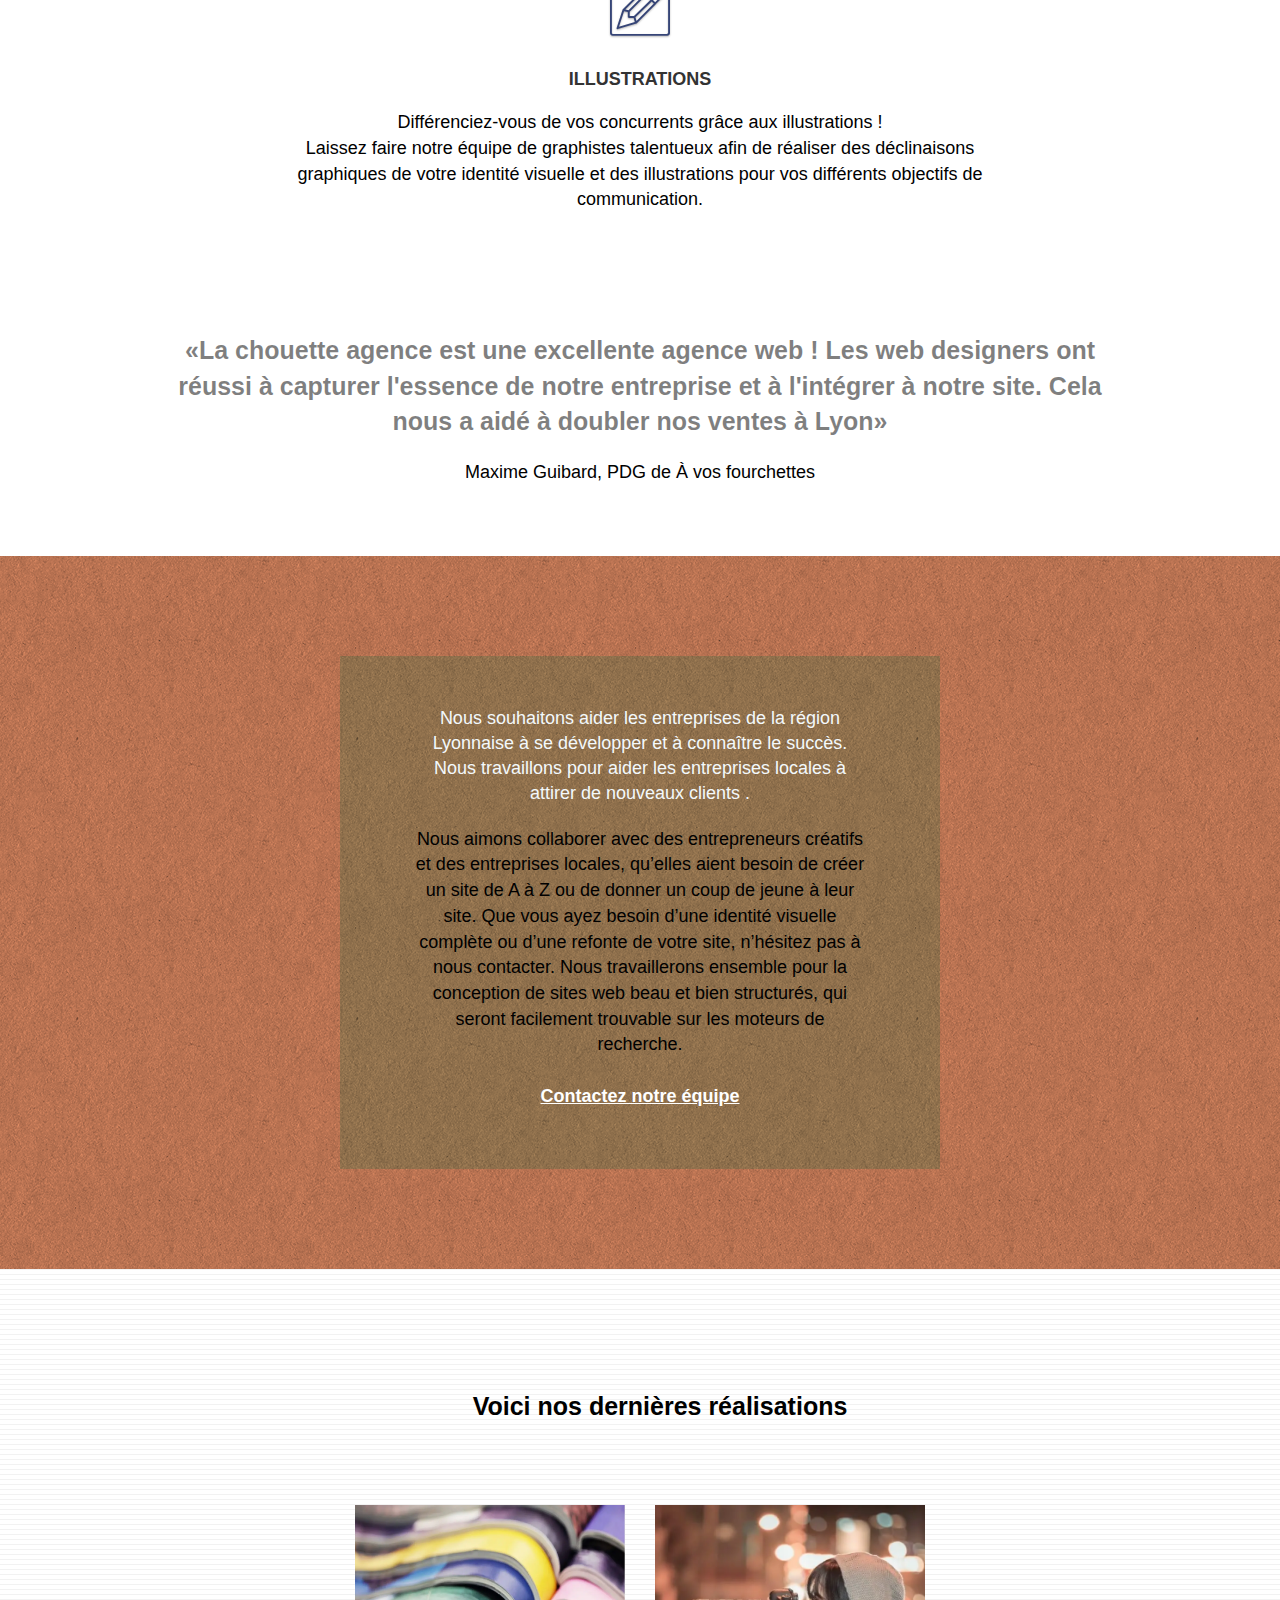
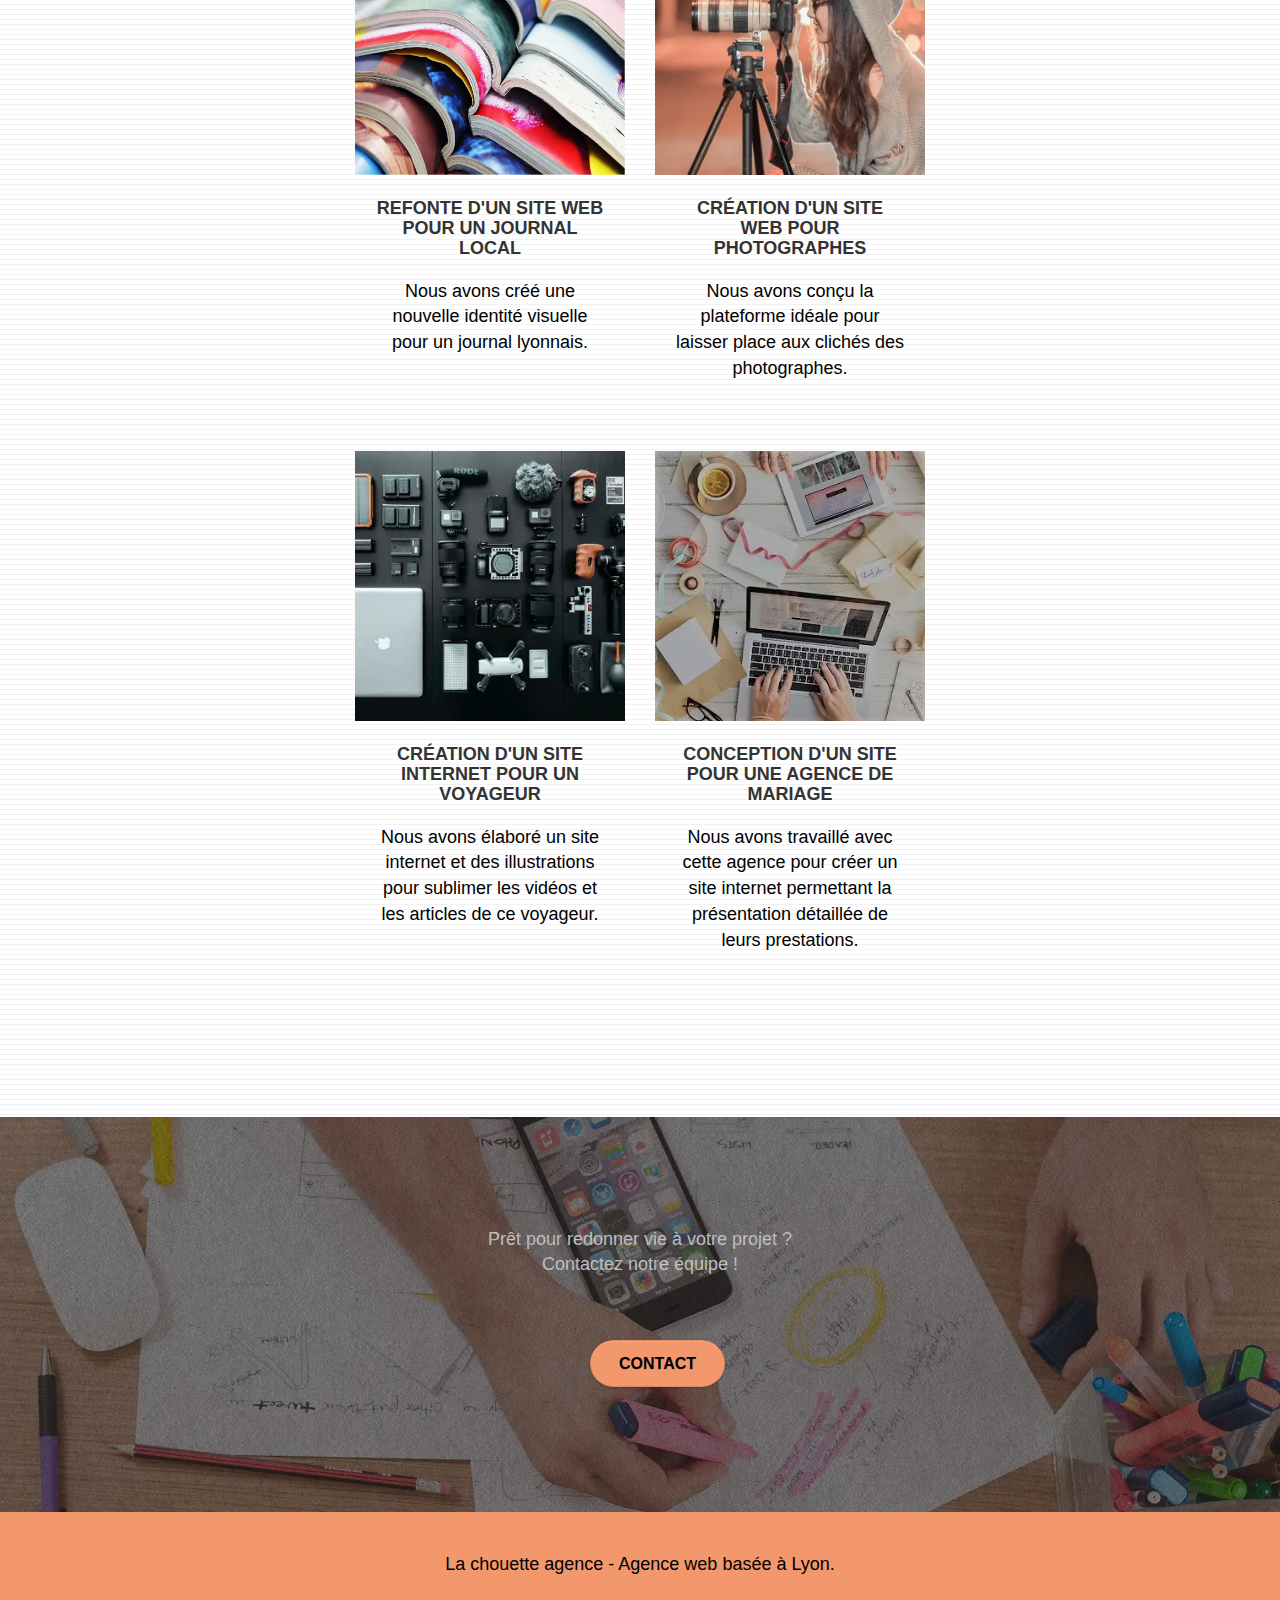
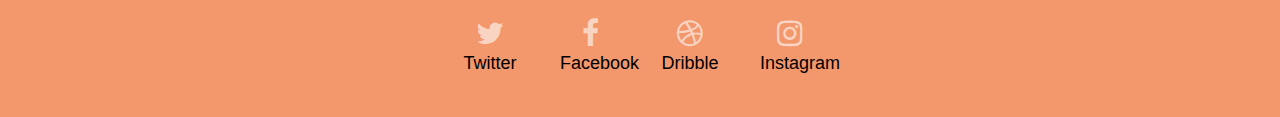
==== commit 08f2f17c: "correction coquille sur mot clé suppression meta keyword" ====
--- a/index.html
+++ b/index.html
@@ -2,7 +2,6 @@
 <html lang="fr">
 <head>
     <meta charset="utf-8">
-    <meta name="keywords" content="seo, google, site web, site internet, agence design paris, agence design, agence design,agence design,agence design,agence design,agence design,agence design,agence design,agence design">
     <meta name="robots" content="index, follow"/>
     <meta name="viewport" content="width=device-width, initial-scale=1.0, viewport-fit=cover">
     <link rel="shortcut icon" type="image/png" href="favicon.jpg">
@@ -20,8 +19,8 @@
 	<script src="./js/jquery.touchSwipe.min.js" defer></script>
 	
 
-    <title>Entreprise web design Lyon : création de site internet et de stratégie digitale</title>
-	<meta name="description" content="Agence web design à Lyon spécialiste de la création de site internet et de la stratégie digitale">
+    <title>Entreprise webdesign Lyon : création de site internet et de stratégie digitale</title>
+	<meta name="description" content="Agence webdesign à Lyon spécialiste de la création de site internet et de la stratégie digitale">
 
     
 <!-- Analytics -->
@@ -70,9 +69,9 @@
 			<div class="col-sm-12">
 				<img src="img/logo.webp" class="center-block image-resize-mode" width="100" alt="La chouette agence, agence web paris, création logo paris" />
 				<h1 class="text-center hero-bloc-text tc-white ">
-					Agence de Web design à Lyon
+					Agence de Webdesign à Lyon
 				</h1>
-				<h2 class="mg-md text-center tc-white">Vous cherchez une entreprise de web design ?<br> Vous êtes au bon endroit ! <br> À la Chouette Agence nous sommes experts dans la création de site internet.</h2>
+				<h2 class="mg-md text-center tc-white">Vous cherchez une entreprise de webdesign ?<br> Vous êtes au bon endroit ! <br> À la Chouette Agence nous sommes experts dans la création de site internet.</h2>
 				<div class="text-center">
 					<a href="page2.html" class="btn btn-lg btn-clean btn-rd cta-hero btn-atomic-tangerine" id="cta-hero">Contact</a>
 				</div>
